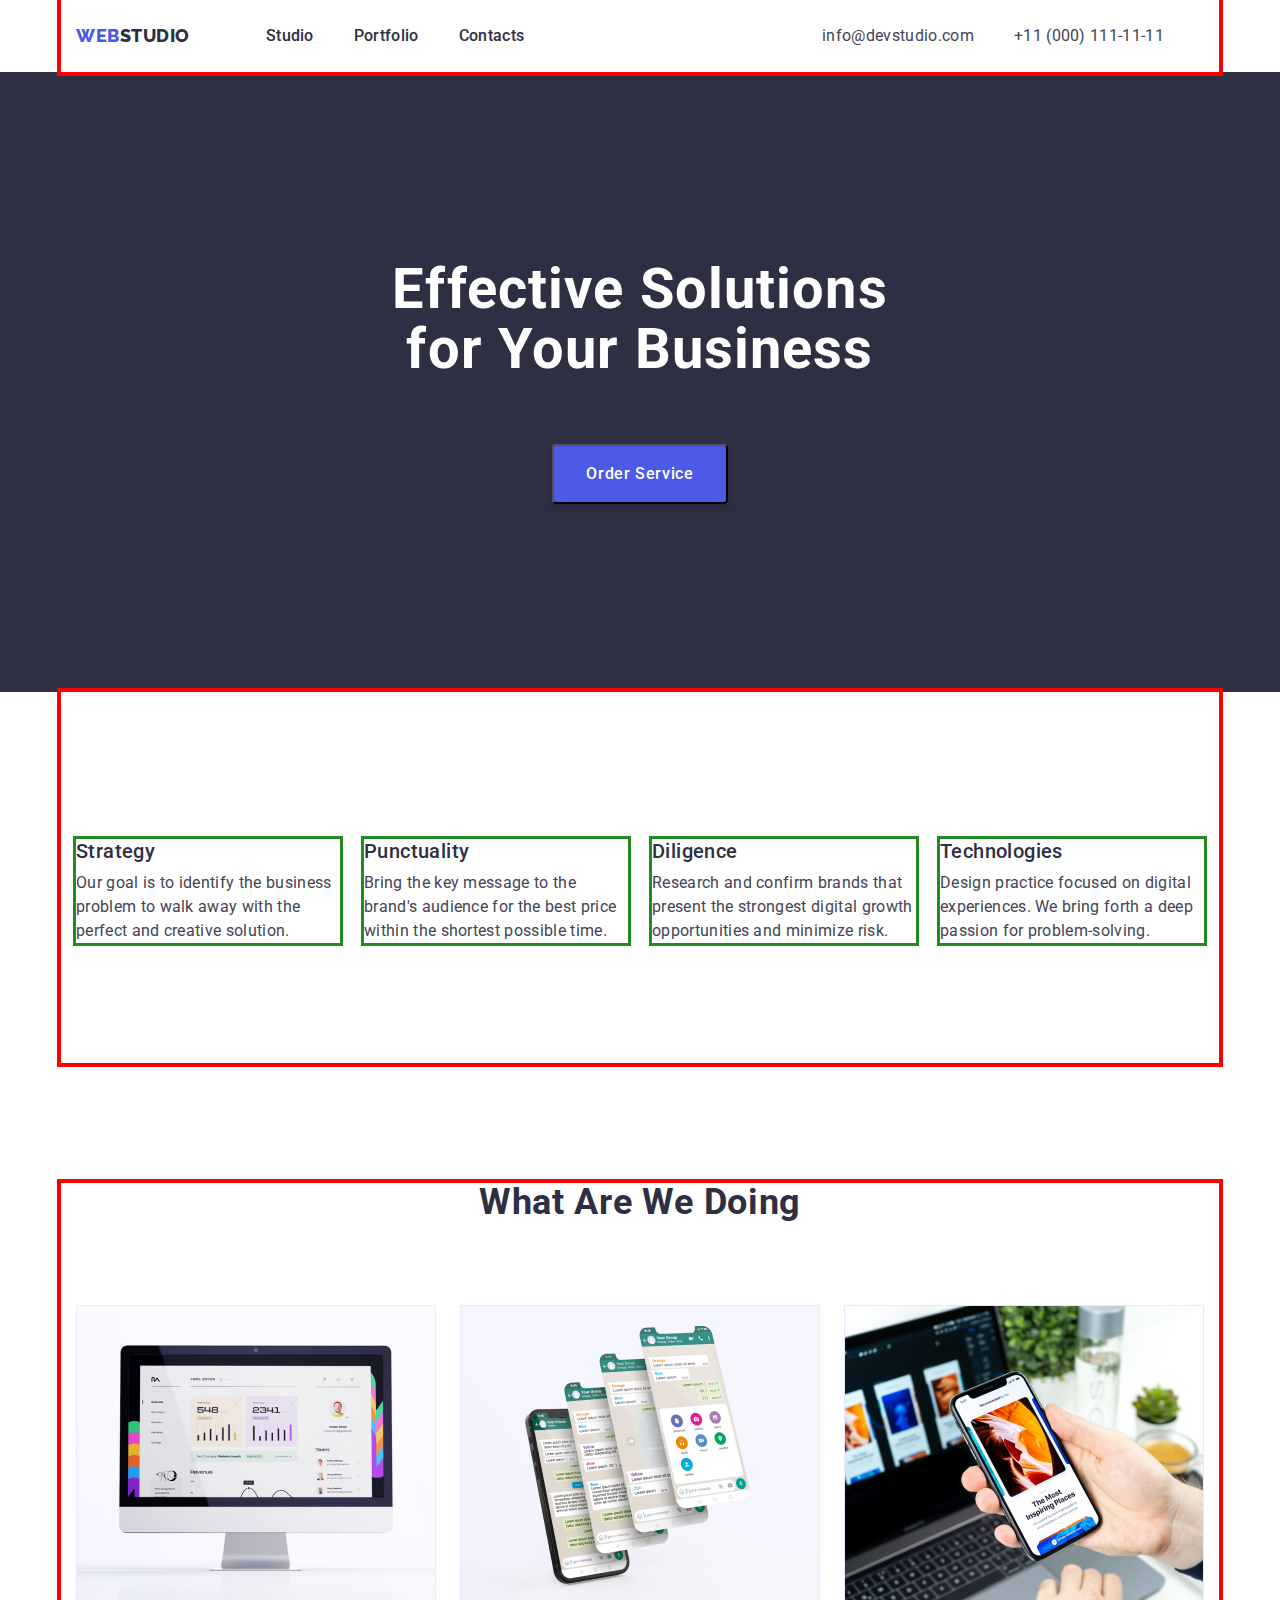
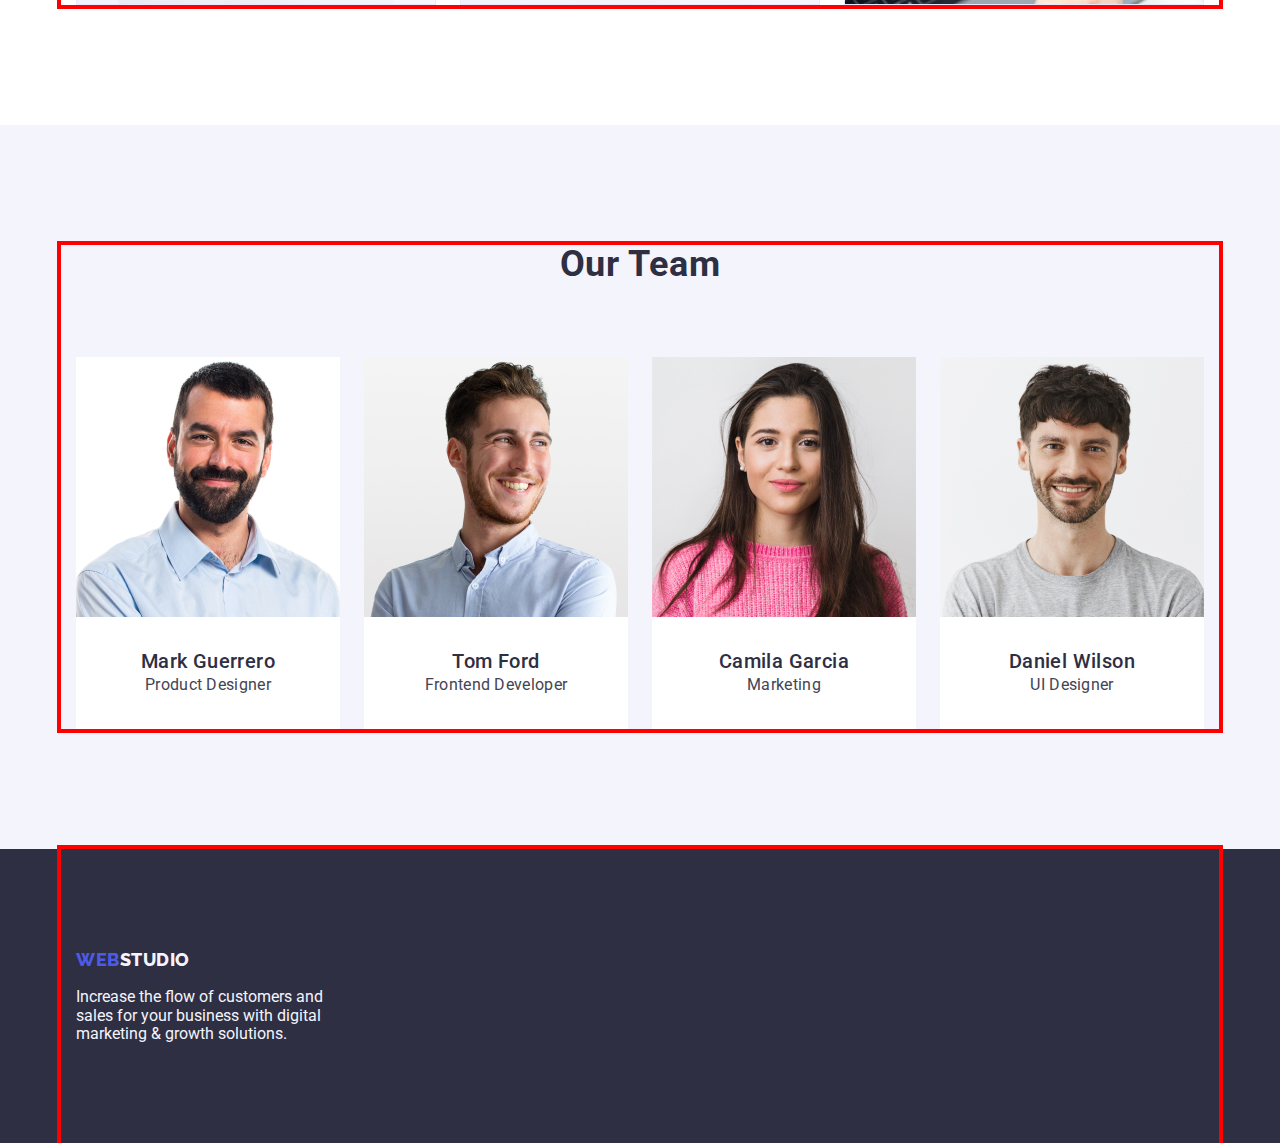
==== index.html @ f528c386 "add" ====
<!DOCTYPE html>
<html lang="en">
<head>
    <meta charset="UTF-8">
    <meta http-equiv="X-UA-Compatible" content="IE=edge">
    <meta name="viewport" content="width=device-width, initial-scale=1.0">
    <title>Document</title>
    <link rel="preconnect" href="https://fonts.googleapis.com">
    <link rel="preconnect" href="https://fonts.gstatic.com" crossorigin>
    <link href="https://fonts.googleapis.com/css2?family=Raleway:wght@800&family=Roboto:wght@400;500;700;900&display=swap" rel="stylesheet">
    <link rel="stylesheet" href="https://cdnjs.cloudflare.com/ajax/libs/modern-normalize/1.1.0/modern-normalize.min.css">
    <link rel="stylesheet" href="css/styles.css">
</head>
<body>
    <!-- Неader section -->
        <header>
            <div class="header-container container">  
                <!-- Logo -->
                <a class="logo link" href="./index.html">Web<span class="logo-item">Studio</span></a>
                <!-- Nav -->
                <nav class="header-container-nav"> 
                    <ul class="nav-list link list">
                        <li class="header-nav-list">
                            <a class="header-nav-link link" href="./index.html">Studio</a>
                        </li>
                        <li class="header-nav-list">
                            <a class="header-nav-link link" href="./portfolio.html">Portfolio</a>
                        </li>
                        <li class="header-nav-list">
                            <a class="header-nav-link link" href="">Contacts</a>
                        </li>
                    </ul>
                </nav>
                <address class="contacts">
                    <ul class="header-contacts link list">
                         <li><a class="header-link link" href="mailto:info@devstudio.com">info@devstudio.com</a></li>
                        <li><a class="header-link link" href="tel:+110001111111">+11 (000) 111-11-11</a></li>
                    </ul>
                 </address>
            </div>
        </header>
    <!-- Main section -->
    <main>
        <!-- Hero section -->
            <section class="hero-section">
                <div class="main-container "> 
                    <h1 class="hero-caption">Effective Solutions <span class="hero-title">for Your Business</span></h1>
                    <button class="button" type="button">Order Service</button>
                </div>
            </section>
        <!-- About section -->
            <section class="page-section">
                <div class="container section">
                    <h2 class="page-title">About sectint</h2>
                    <ul class="page-item list">
                     <li class="desc-item"> 
                         <h3 class="section-title">Strategy</h3>
                         <p class="section-text">Our goal is to identify the business problem to walk away with the perfect and creative solution.</p>
                     </li>
                     <li class="desc-item">
                         <h3 class="section-title">Punctuality</h3>
                         <p class="section-text">Bring the key message to the brand's audience for the best price within the shortest possible time.</p>
                     </li>
                     <li class="desc-item">
                         <h3 class="section-title">Diligence</h3>
                         <p class="section-text">Research and confirm brands that present the strongest digital growth opportunities and minimize risk.</p>
                     </li>
                     <li class="desc-item">
                         <h3 class="section-title">Technologies</h3>
                         <p class="section-text">Design practice focused on digital experiences. We bring forth a deep passion for problem-solving.</p>
                     </li>
                    </ul>
                </div>
            </section>
        <!-- What are we doing-->
            <section class="content-section section">
                <div class="container">
                    <h2 class="content-title">What are we doing</h2>
                    <ul class="card-set list link">
                        <li class="card-set-item item">
                            <img src="./images/img.jpg" alt="laptop" width="360" height="300">
                        </li>
                        <li class="card-set-item item">
                            <img src="./images/img2.jpg" alt="smartphone" width="360" height="300">
                        </li>
                        <li class="card-set-item item">
                            <img src="./images/img3.jpg" alt="iphone" width="360" height="300">
                        </li>
                    </ul>
                </div>
            </section>
        <!-- Team section -->
            <section class="features-section section">
                <div class="container">
                    <h2 class="subject-section">Our Team</h2>
                    <ul class="features-list list card-set">
                       <li class="features-items card-set-item">
                        <img src="./images/img4.jpg" alt="Photo Mark Guerrero" width="264" height="260">
                        <div class="team-wrapper">
                            <h3 class="features-title">Mark Guerrero</h3>
                            <p class="features-section-text">Product Designer</p>
                        </div>
                       </li>
                       <li class="features-items card-set-item">
                        <img src="./images/img7.jpg" alt="Photo Tom Ford" width="264" height="260">
                        <div class="team-wrapper">
                            <h3 class="features-title">Tom Ford</h3>
                            <p class="features-section-text">Frontend Developer</p>
                        </div>
                       </li>
                       <li class="features-items card-set-item">
                        <img src="./images/img5.jpg" alt="Photo Camila Garcia" width="264" height="260">
                        <div class="team-wrapper">
                            <h3 class="features-title">Camila Garcia</h3>
                            <p class="features-section-text">Marketing</p>
                        </div>
                       </li>
                       <li class="features-items card-set-item">
                        <img src="./images/img6.jpg" alt="Photo Daniel Wilson" width="264" height="260">
                        <div class="team-wrapper">
                            <h3 class="features-title">Daniel Wilson</h3>
                            <p class="features-section-text">UI Designer</p>
                        </div>
                       </li>
                    </ul>
                </div>
            </section>
    </main>
    <!-- Footer -->
        <footer class="footer-section list">
            <div class="container-footer container">
                <a class="logo link" href="./index.html">Web<span class="footer-logo">Studio</span></a>
                <p class="footer-text">Increase the flow of customers and sales for your business with digital marketing &#38; growth solutions.</p>
            </div>
        </footer>
</body>
</html>
---- css/styles.css ----
/* Root */
	:root { 
	--iris: #4d5ae5;
	--ocean: #404bbf;
	--navy-blue: #2e2f42;
	--green: #31d0aa;
	--slate: #434455;
	--light-slate: #8e8f99;
	--cornflower: #e7e9fc;
	--cloud: #f4f4fd;
	--navy-blue-modal: #2e2f42;
	--grey: #2e2f42;
	--white: #ffffff;
	--dairy: #fcfcfc;

	--items: 3;
	--indent: 24px;
}



/* Body */
body {
background-color: var(--white);
font-family: 'Roboto', sans-serif;
color:var(--slate);
}


/* Card-set */
.card-set {
	display: flex;
	flex-wrap: wrap;
	gap: var(--indent);
  }
.card-set-item {
	width: calc((100% - var(--indent) * (var(--items) - 1)) / var(--items));
  }



/* Reset */
.list {
list-style: none;
margin: 0px;
padding: 0px;
}

.link {
text-decoration: none;
}

h1,h2,h3,h4,h5,h6,p{
margin: 0px;
}

/* img */

img{
	display: block;
	max-width: 100%;
	height: auto;
}

.section{
	padding-bottom: 120px;
	padding-top: 120px;
}
.container {
	width: 1158px;
    margin-left: auto;
	margin-right: auto;
	padding-left: 15px;
	padding-right: 15px;
	outline: 4px solid red;
}
/* Header */


.logo {
font-family: 'Raleway',sans-serif;
font-weight: 800;
font-size: 18px;
line-height: 1.17;
letter-spacing: 0.03em;
text-transform: uppercase;
color: var(--iris);
font-style: normal;
}

.logo-item {
font-family: 'Raleway',sans-serif;
font-weight: 800;
font-size: 18px;
line-height: 1.17;
letter-spacing: 0.03em;
text-transform: uppercase;
color: var(--navy-blue);
margin-right: 76px;
}













/* Nav */



.contacts{
font-style: normal;
}   

.header-contacts{
	margin-left: 40px;
	display: flex;
	align-items: center;
}

.header-container{
	display: flex;
	align-items: center;
	/* border:10px solid rebeccapurple; */
}


.header-container-nav{
	margin-right: auto;
}



.nav-list{
	display: flex;
	align-items: center;
}




.header-nav-link {
font-weight: 500;
font-size: 16px;
line-height: 1.5;
letter-spacing: 0.02em;
color: var(--navy-blue);}

.header-nav-list{
	margin-right: 40px;
	padding-top: 24px;
	padding-bottom: 24px;
}

.header-nav-list:last-child{
	margin-right: 0px;
}


.header-link{
	margin-right: 40px;
	padding-top: 24px;
	padding-bottom: 24px;
}

 /* .header-link:nth-child(2){
	margin: 0;
 } */

 
	/* padding-top: 24px;
	padding-bottom: 24px;
 */


.header-nav-link:hover,
.header-nav-link:focus {
color: var(--ocean);
}

.header-nav-link:active {
color: var(--ocean);
}
   

.header-link {
font-weight: 400;
font-size: 16px;
line-height: 1.5;
letter-spacing: 0.02em;
color: var(--slate); 
text-decoration: none;
}


.header-link:hover,
.header-link:focus {
color: var(--ocean);
}
























/* Hero section*/
.main-container{
	padding-top: 188px;
	padding-bottom: 188px;
	padding-left: 331px;
	padding-right: 331px;
	text-align: center;

}


.hero-section {
background-color: var(--navy-blue-modal);
}

.hero-caption {
background-color: var(--grey);
font-weight: 700;
font-size: 56px;
line-height: 1.07;
text-align: center;
letter-spacing: 0.02em;
color: var(--white);
margin-bottom: 64px;
}

.hero-title {
white-space: pre;
}


/* Booton */
.button {
min-width: 105px;
min-height: 24px;
font-family: "Roboto", sans-serif;
font-weight: 500;
font-size: 16px;
line-height: 1.5;
letter-spacing: 0.04em;
background-color: var(--iris);
color: var(--white);
box-shadow: 0px 4px 4px rgba(0, 0, 0, 0.15);
border-radius: 4px;
cursor: pointer;
padding-top: 16px;
padding-bottom: 16px;
padding-left: 32px;
padding-right: 32px;

}

.button:hover,
.button:focus {
background-color: var(--ocean);
color: #ffffff;
}

/* About section */


.page-item{
display: flex;
}

.desc-item{
	margin-right: 24px;
	outline: 3px solid forestgreen;
}

.desc-item:last-child{
	margin-right: 0;
}


.section-title {
font-weight: 500;
font-size: 20px;
line-height: 1.2;
letter-spacing: 0.02em;
color: var(--navy-blue);
margin-bottom: 8px;
}

.page-title {
visibility: hidden;
}

.section-text {
font-weight: 400;
font-size: 16px;
line-height: 1.5;
letter-spacing: 0.02em;
color: var(--slate);
min-width: 264px;
}




/* What are we doing */

/* .content-list{
	display: flex;
	flex-wrap: wrap;
	gap: var(--indent);
} */

.content-title {
font-weight: 700;
font-size: 36px;
line-height: 1.11;
text-align: center;
letter-spacing: 0.02em;
text-transform: capitalize;
color: var(--navy-blue); 
margin-bottom: 82px; 
} 

.content-section {
background-color:var(--white);
}

/* Team section */
.team-wrapper{
	padding: 32px 44px;
}
.features-items{
	background-color: var(--white);
}

.features-list{
--items: 4;

	/* display: flex;
	flex-wrap: wrap;
	gap: var(--indent); */
} 
.features-section {
background-color:var(--cloud) ;
}
/* .features-items{
	width: calc(100% - 30px * 2) / 3;
} */
.features-items {
background-color: var(--white);
}

.subject-section {
font-weight: 700;
font-size: 36px;
line-height: 1.11;
text-align: center;
letter-spacing: 0.02em;
text-transform: capitalize;
color: var(--navy-blue);
margin-bottom: 72px;
}

.features-title {
background-color:var(--white);
font-weight: 500;
font-size: 20px;
line-height: 1.2;
text-align: center;
letter-spacing: 0.02em;
color: var(--navy-blue);
}

.features-section-text {
/* background-color:var(--white); */
font-size: 16px;
line-height: 1.5;
letter-spacing: 0.02em;
text-align: center;
}


/* Footer */
.footer-section {
background-color: var(--navy-blue-modal);
}

.footer-logo {
font-family: 'Raleway',sans-serif;
font-weight: 800;
font-size: 18px;
line-height: 1.17;
align-items: center;
letter-spacing: 0.03em;
text-transform: uppercase;
color: var(--iris);
}

.footer-logo {
font-family: 'Raleway',sans-serif;
font-weight: 800;
font-size: 18px;
line-height: 1.17;
align-items: center;
letter-spacing: 0.03em;
text-transform: uppercase;
color: var(--cloud);
}


.footer-text {
margin-top: 17.5px;
color: #f4f4fd;
}

.container-footer{
padding-top: 100px;
padding-bottom: 100px;
padding-right: 860px ;
}

/* Portfolio */

.body-items{
	--items: 3;
}

.main-title {
font-weight: 500;
font-size: 20px;
line-height: 1.2;
letter-spacing: 0.02em;
color: var(--navy-blue);
}

.main-button {
font-family:"Roboto", sans-serif;
font-weight: 500;
background-color: var(--cloud);
color: var(--iris);
font-size: 16px;
line-height: 1.5;
text-align: center;
letter-spacing: 0.04em;
cursor: pointer;
}

.main-button:hover,
.main-button:focus {
background-color: var(--ocean);
color: var(--white);
}

.main-button:active {
background-color: var(--ocean);
color: var(--white);
}

.main-text {
font-weight: 400;
font-size: 16px;
line-height: 1.5;
letter-spacing: 0.02em;
color: var(--slate);
}

.main-subject {
visibility: hidden;
}
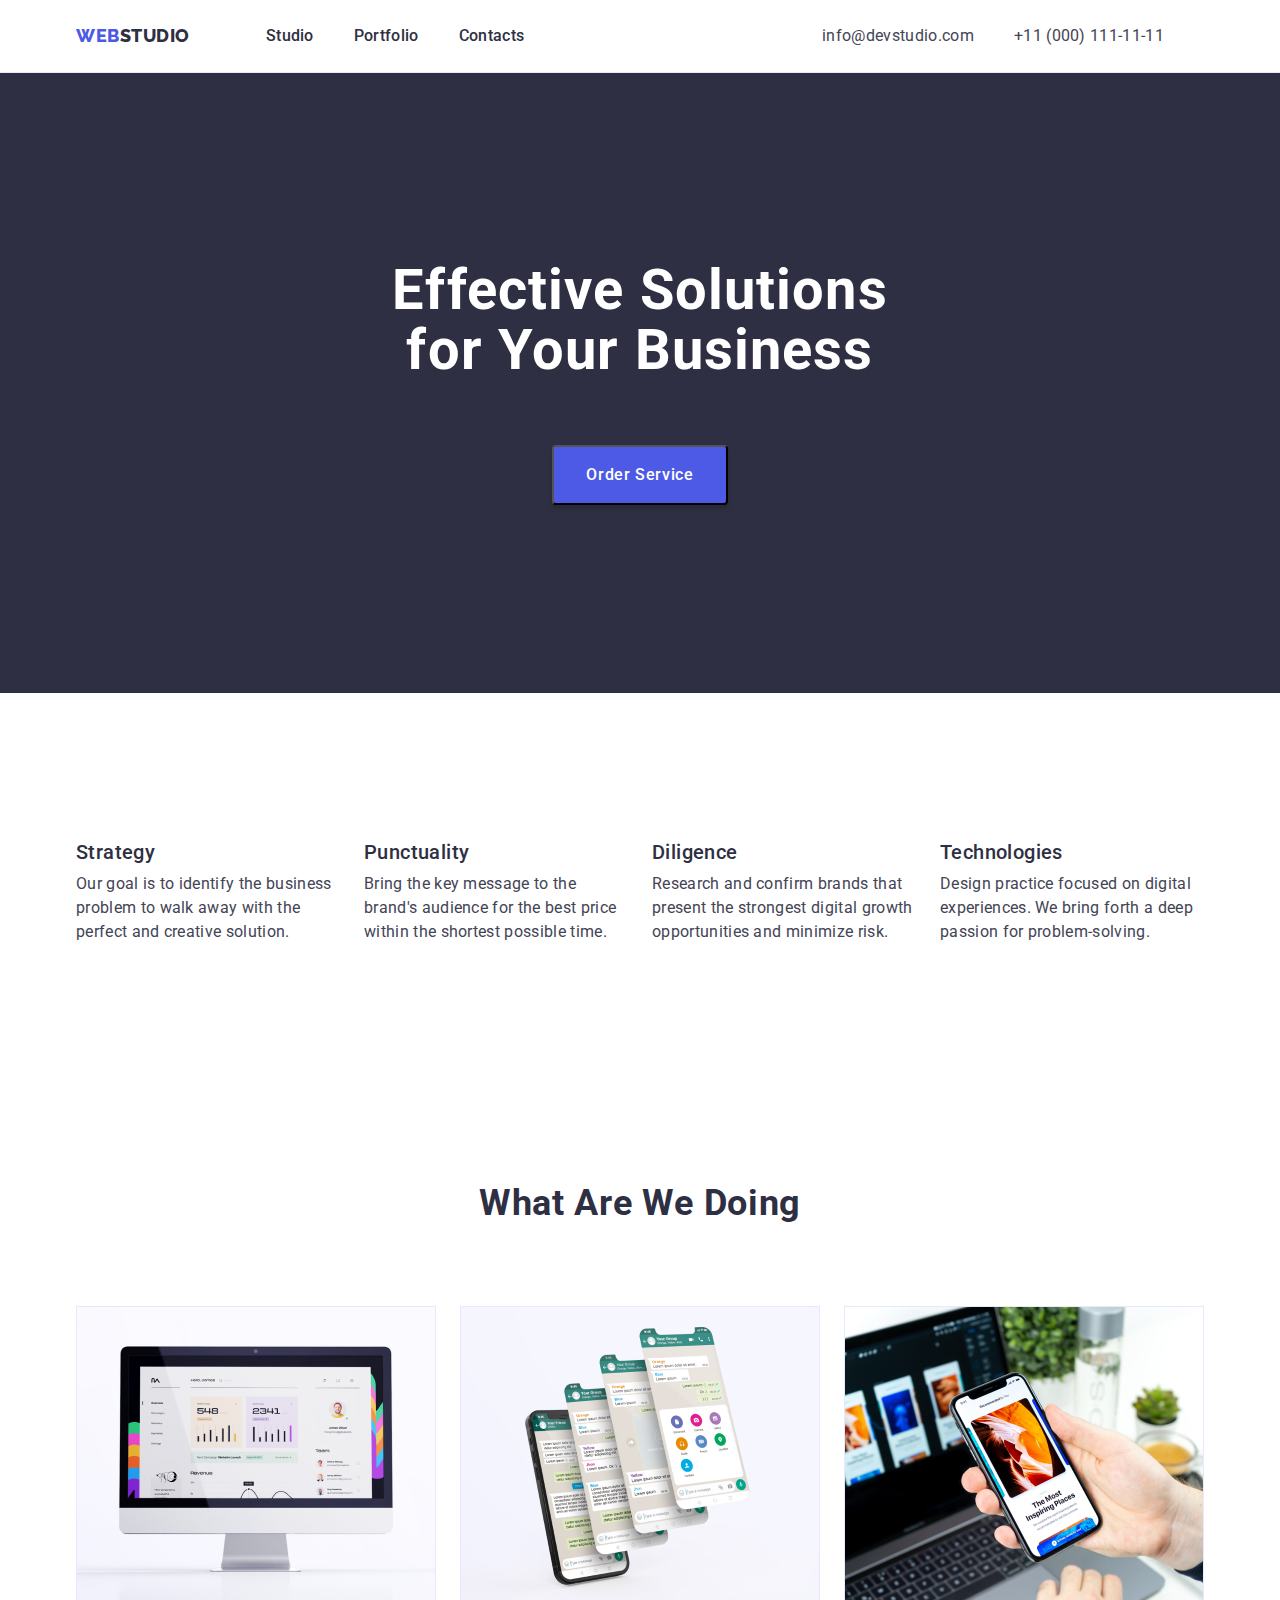
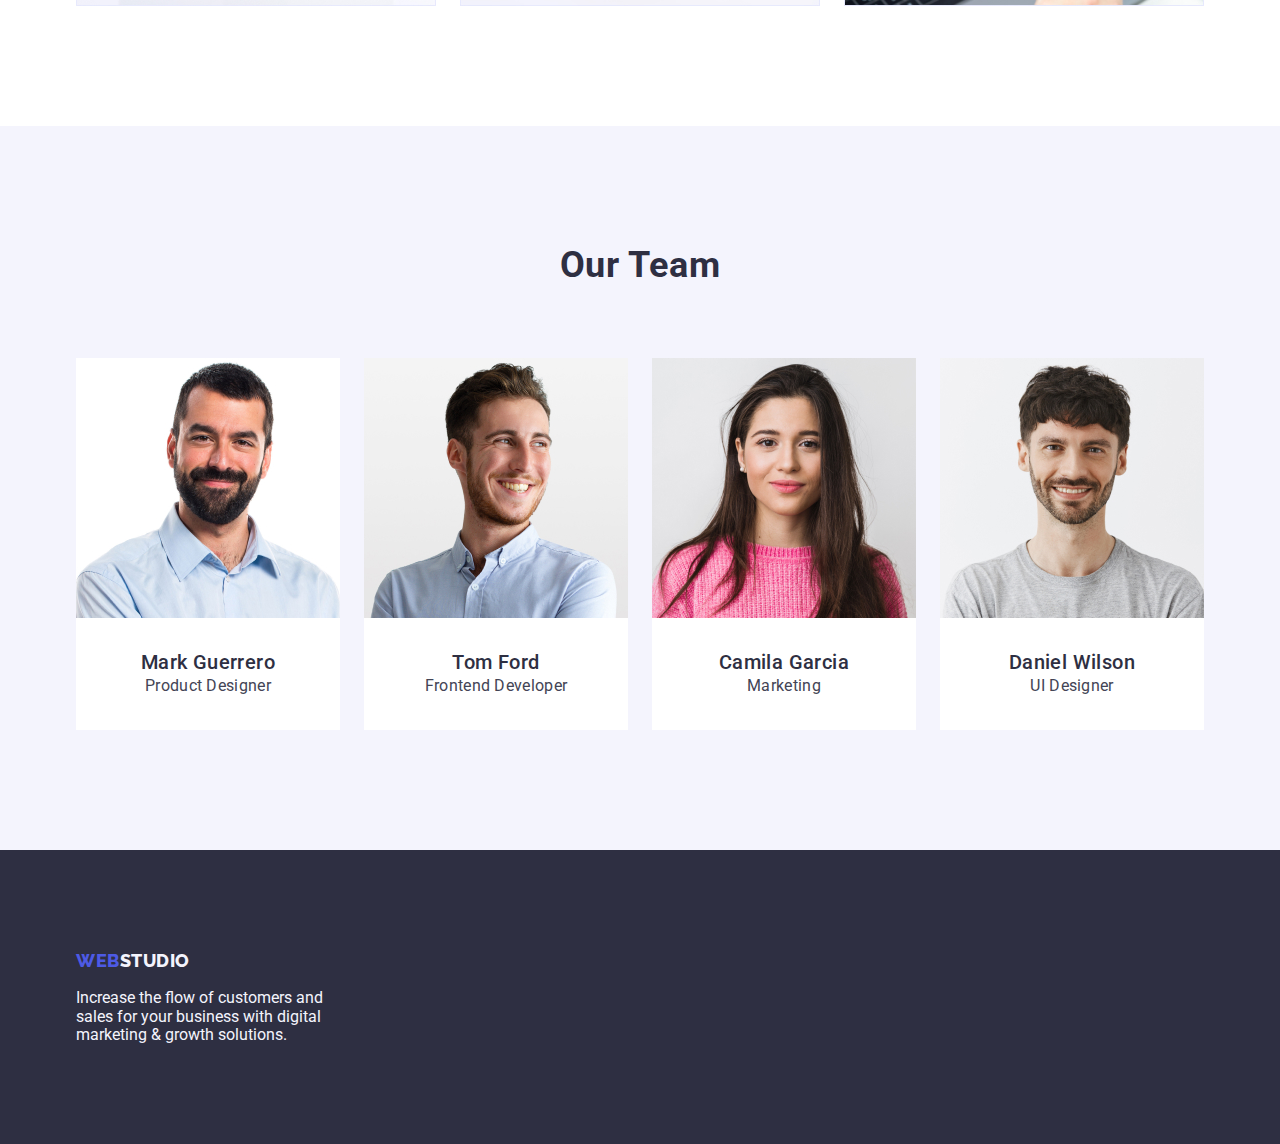
==== commit 6a0fcfcb: "add styles" ====
--- a/index.html
+++ b/index.html
@@ -13,32 +13,34 @@
 </head>
 <body>
     <!-- Неader section -->
-        <header>
-            <div class="header-container container">  
-                <!-- Logo -->
-                <a class="logo link" href="./index.html">Web<span class="logo-item">Studio</span></a>
-                <!-- Nav -->
-                <nav class="header-container-nav"> 
-                    <ul class="nav-list link list">
-                        <li class="header-nav-list">
-                            <a class="header-nav-link link" href="./index.html">Studio</a>
-                        </li>
-                        <li class="header-nav-list">
-                            <a class="header-nav-link link" href="./portfolio.html">Portfolio</a>
-                        </li>
-                        <li class="header-nav-list">
-                            <a class="header-nav-link link" href="">Contacts</a>
-                        </li>
-                    </ul>
-                </nav>
-                <address class="contacts">
-                    <ul class="header-contacts link list">
-                         <li><a class="header-link link" href="mailto:info@devstudio.com">info@devstudio.com</a></li>
-                        <li><a class="header-link link" href="tel:+110001111111">+11 (000) 111-11-11</a></li>
-                    </ul>
-                 </address>
-            </div>
-        </header>
+        <div class="border">
+            <header>
+                <div class="header-container container">
+                    <!-- Logo -->
+                    <a class="logo link" href="./index.html">Web<span class="logo-item">Studio</span></a>
+                    <!-- Nav -->
+                    <nav class="header-container-nav">
+                        <ul class="nav-list link list">
+                            <li class="header-nav-list">
+                                <a class="header-nav-link link" href="./index.html">Studio</a>
+                            </li>
+                            <li class="header-nav-list">
+                                <a class="header-nav-link link" href="./portfolio.html">Portfolio</a>
+                            </li>
+                            <li class="header-nav-list">
+                                <a class="header-nav-link link" href="">Contacts</a>
+                            </li>
+                        </ul>
+                    </nav>
+                    <address class="contacts">
+                        <ul class="header-contacts link list">
+                             <li><a class="header-link link" href="mailto:info@devstudio.com">info@devstudio.com</a></li>
+                            <li><a class="header-link list link" href="tel:+110001111111">+11 (000) 111-11-11</a></li>
+                        </ul>
+                     </address>
+                </div>
+            </header>
+        </div>
     <!-- Main section -->
     <main>
         <!-- Hero section -->
--- a/css/styles.css
+++ b/css/styles.css
@@ -1,22 +1,21 @@
 /* Root */
-	:root { 
-	--iris: #4d5ae5;
-	--ocean: #404bbf;
-	--navy-blue: #2e2f42;
-	--green: #31d0aa;
-	--slate: #434455;
-	--light-slate: #8e8f99;
-	--cornflower: #e7e9fc;
-	--cloud: #f4f4fd;
-	--navy-blue-modal: #2e2f42;
-	--grey: #2e2f42;
-	--white: #ffffff;
-	--dairy: #fcfcfc;
-
-	--items: 3;
-	--indent: 24px;
-}
-
+:root { 
+--iris: #4d5ae5;
+--ocean: #404bbf;
+--navy-blue: #2e2f42;
+--green: #31d0aa;
+--slate: #434455;
+--light-slate: #8e8f99;
+--cornflower: #e7e9fc;
+--cloud: #f4f4fd;
+--navy-blue-modal: #2e2f42;
+--grey: #2e2f42;
+--white: #ffffff;
+--dairy: #fcfcfc;
+/* Others */
+--items: 3;
+--indent: 24px;
+}
 
 
 /* Body */
@@ -29,14 +28,13 @@
 
 /* Card-set */
 .card-set {
-	display: flex;
-	flex-wrap: wrap;
-	gap: var(--indent);
+display: flex;
+flex-wrap: wrap;
+gap: var(--indent);
   }
 .card-set-item {
-	width: calc((100% - var(--indent) * (var(--items) - 1)) / var(--items));
-  }
-
+width: calc((100% - var(--indent) * (var(--items) - 1)) / var(--items));
+}
 
 
 /* Reset */
@@ -53,30 +51,38 @@
 h1,h2,h3,h4,h5,h6,p{
 margin: 0px;
 }
-
-/* img */
-
 img{
-	display: block;
-	max-width: 100%;
-	height: auto;
+display: block;
+max-width: 100%;
+height: auto;
 }
 
 .section{
-	padding-bottom: 120px;
-	padding-top: 120px;
-}
+padding-bottom: 120px;
+padding-top: 120px;
+}
+
+
+/* Conteiner */
 .container {
 	width: 1158px;
     margin-left: auto;
 	margin-right: auto;
 	padding-left: 15px;
 	padding-right: 15px;
-	outline: 4px solid red;
-}
+}
+
+
 /* Header */
 
 
+/* Border */
+.border{
+	border-bottom: 1px solid var(--cornflower);
+}
+
+
+/* Logo */
 .logo {
 font-family: 'Raleway',sans-serif;
 font-weight: 800;
@@ -100,96 +106,55 @@
 }
 
 
-
-
-
-
-
-
-
-
-
-
-
 /* Nav */
-
-
-
 .contacts{
 font-style: normal;
 }   
-
 .header-contacts{
-	margin-left: 40px;
-	display: flex;
-	align-items: center;
-}
-
+margin-left: 40px;
+display: flex;
+align-items: center;
+}
 .header-container{
-	display: flex;
-	align-items: center;
-	/* border:10px solid rebeccapurple; */
-}
-
-
+display: flex;
+align-items: center;
+}
 .header-container-nav{
-	margin-right: auto;
-}
-
-
-
+margin-right: auto;
+}
 .nav-list{
-	display: flex;
-	align-items: center;
-}
-
-
-
-
+display: flex;
+align-items: center;
+}
 .header-nav-link {
 font-weight: 500;
 font-size: 16px;
 line-height: 1.5;
 letter-spacing: 0.02em;
-color: var(--navy-blue);}
-
+color: var(--navy-blue);
+padding-top: 24px;
+padding-bottom: 24px;
+}
 .header-nav-list{
-	margin-right: 40px;
-	padding-top: 24px;
-	padding-bottom: 24px;
-}
-
+margin-right: 40px;
+padding-top: 24px;
+padding-bottom: 24px;
+}
 .header-nav-list:last-child{
-	margin-right: 0px;
-}
-
-
+margin-right: 0px;
+}
 .header-link{
-	margin-right: 40px;
-	padding-top: 24px;
-	padding-bottom: 24px;
-}
-
- /* .header-link:nth-child(2){
-	margin: 0;
- } */
-
- 
-	/* padding-top: 24px;
-	padding-bottom: 24px;
- */
-
-
+margin-right: 40px; 
+padding-top: 24px;
+padding-bottom: 24px;
+}
 .header-nav-link:hover,
 .header-nav-link:focus {
 color: var(--ocean);
 }
-
 .header-nav-link:active {
 color: var(--ocean);
 }
-   
-
 .header-link {
 font-weight: 400;
 font-size: 16px;
@@ -198,51 +163,26 @@
 color: var(--slate); 
 text-decoration: none;
 }
-
-
 .header-link:hover,
 .header-link:focus {
 color: var(--ocean);
 }
 
 
-
-
-
-
-
-
-
-
-
-
-
-
-
-
-
-
-
-
-
-
-
-
 /* Hero section*/
+
+
+/* Main-container */
 .main-container{
 	padding-top: 188px;
 	padding-bottom: 188px;
 	padding-left: 331px;
 	padding-right: 331px;
 	text-align: center;
-
-}
-
-
+}
 .hero-section {
 background-color: var(--navy-blue-modal);
 }
-
 .hero-caption {
 background-color: var(--grey);
 font-weight: 700;
@@ -253,7 +193,6 @@
 color: var(--white);
 margin-bottom: 64px;
 }
-
 .hero-title {
 white-space: pre;
 }
@@ -277,32 +216,24 @@
 padding-bottom: 16px;
 padding-left: 32px;
 padding-right: 32px;
-
-}
-
+}
 .button:hover,
 .button:focus {
 background-color: var(--ocean);
 color: #ffffff;
 }
 
+
 /* About section */
-
-
 .page-item{
 display: flex;
 }
-
 .desc-item{
 	margin-right: 24px;
-	outline: 3px solid forestgreen;
-}
-
+}
 .desc-item:last-child{
 	margin-right: 0;
 }
-
-
 .section-title {
 font-weight: 500;
 font-size: 20px;
@@ -311,11 +242,9 @@
 color: var(--navy-blue);
 margin-bottom: 8px;
 }
-
 .page-title {
 visibility: hidden;
 }
-
 .section-text {
 font-weight: 400;
 font-size: 16px;
@@ -326,16 +255,7 @@
 }
 
 
-
-
 /* What are we doing */
-
-/* .content-list{
-	display: flex;
-	flex-wrap: wrap;
-	gap: var(--indent);
-} */
-
 .content-title {
 font-weight: 700;
 font-size: 36px;
@@ -346,10 +266,10 @@
 color: var(--navy-blue); 
 margin-bottom: 82px; 
 } 
-
 .content-section {
 background-color:var(--white);
 }
+
 
 /* Team section */
 .team-wrapper{
@@ -358,24 +278,15 @@
 .features-items{
 	background-color: var(--white);
 }
-
 .features-list{
 --items: 4;
-
-	/* display: flex;
-	flex-wrap: wrap;
-	gap: var(--indent); */
 } 
 .features-section {
 background-color:var(--cloud) ;
 }
-/* .features-items{
-	width: calc(100% - 30px * 2) / 3;
-} */
 .features-items {
 background-color: var(--white);
 }
-
 .subject-section {
 font-weight: 700;
 font-size: 36px;
@@ -386,7 +297,6 @@
 color: var(--navy-blue);
 margin-bottom: 72px;
 }
-
 .features-title {
 background-color:var(--white);
 font-weight: 500;
@@ -396,9 +306,7 @@
 letter-spacing: 0.02em;
 color: var(--navy-blue);
 }
-
 .features-section-text {
-/* background-color:var(--white); */
 font-size: 16px;
 line-height: 1.5;
 letter-spacing: 0.02em;
@@ -410,7 +318,6 @@
 .footer-section {
 background-color: var(--navy-blue-modal);
 }
-
 .footer-logo {
 font-family: 'Raleway',sans-serif;
 font-weight: 800;
@@ -421,7 +328,6 @@
 text-transform: uppercase;
 color: var(--iris);
 }
-
 .footer-logo {
 font-family: 'Raleway',sans-serif;
 font-weight: 800;
@@ -432,25 +338,23 @@
 text-transform: uppercase;
 color: var(--cloud);
 }
-
-
 .footer-text {
 margin-top: 17.5px;
 color: #f4f4fd;
 }
-
 .container-footer{
 padding-top: 100px;
 padding-bottom: 100px;
 padding-right: 860px ;
 }
 
+
+
+
 /* Portfolio */
-
 .body-items{
 	--items: 3;
 }
-
 .main-title {
 font-weight: 500;
 font-size: 20px;
@@ -458,7 +362,6 @@
 letter-spacing: 0.02em;
 color: var(--navy-blue);
 }
-
 .main-button {
 font-family:"Roboto", sans-serif;
 font-weight: 500;
@@ -469,19 +372,26 @@
 text-align: center;
 letter-spacing: 0.04em;
 cursor: pointer;
-}
-
+padding-left: 24px;
+padding-right: 24px;
+padding-bottom: 12px;
+padding-top: 12px;
+min-width: 126px;
+min-height: 48px;
+border: 1px solid var(--cornflower);
+border-radius: 4px;
+margin-top: 108px;
+margin-bottom: 72px;
+}
 .main-button:hover,
 .main-button:focus {
 background-color: var(--ocean);
 color: var(--white);
 }
-
 .main-button:active {
 background-color: var(--ocean);
 color: var(--white);
 }
-
 .main-text {
 font-weight: 400;
 font-size: 16px;
@@ -489,9 +399,23 @@
 letter-spacing: 0.02em;
 color: var(--slate);
 }
-
 .main-subject {
 visibility: hidden;
 }
-
-
+.main-team-wrapper {
+padding-right: 95px ;
+padding-left: 16px;
+padding-top: 32px;
+padding-bottom: 32px;
+border: 1px solid var(--cornflower);
+}
+.main-title {
+padding-bottom: 8px;
+}
+.main-item {
+justify-content: center;
+flex-wrap: nowrap;
+--items: 5;
+min-width: 116px;
+margin-right: 48px;
+}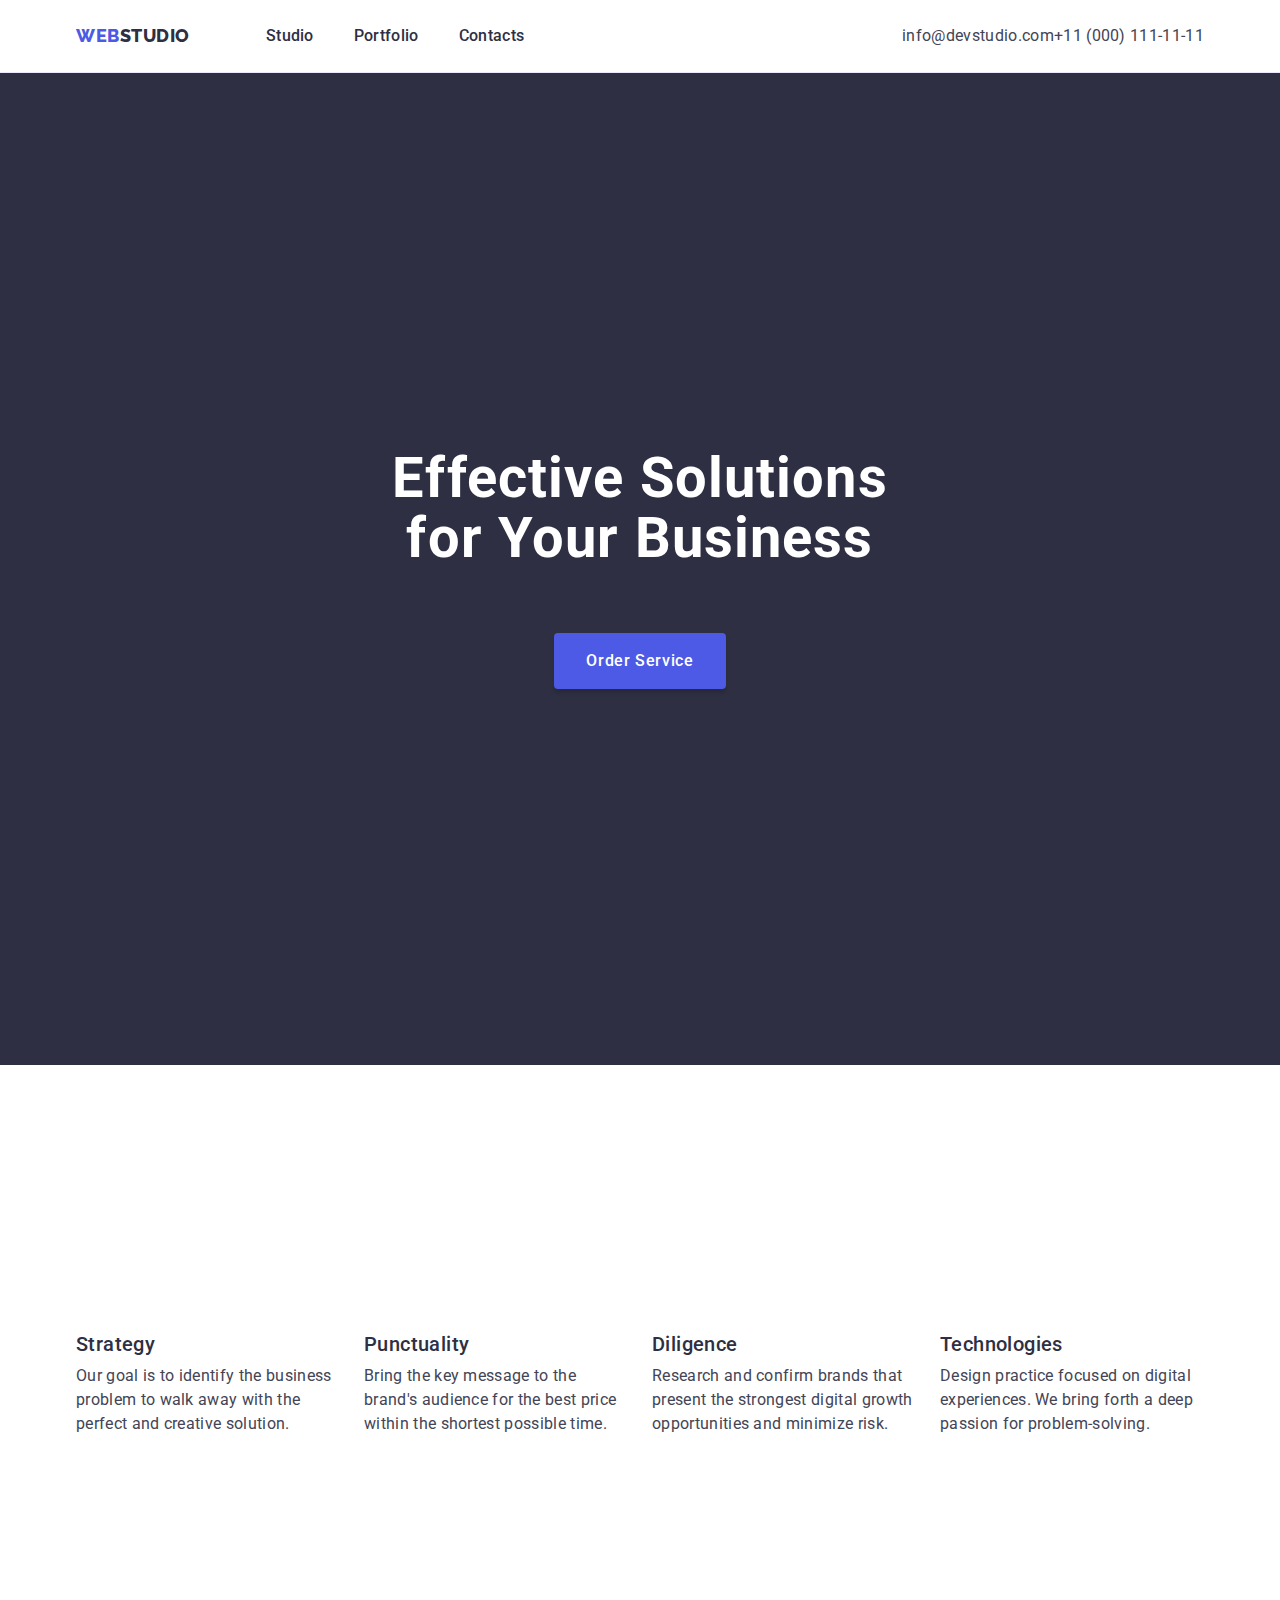
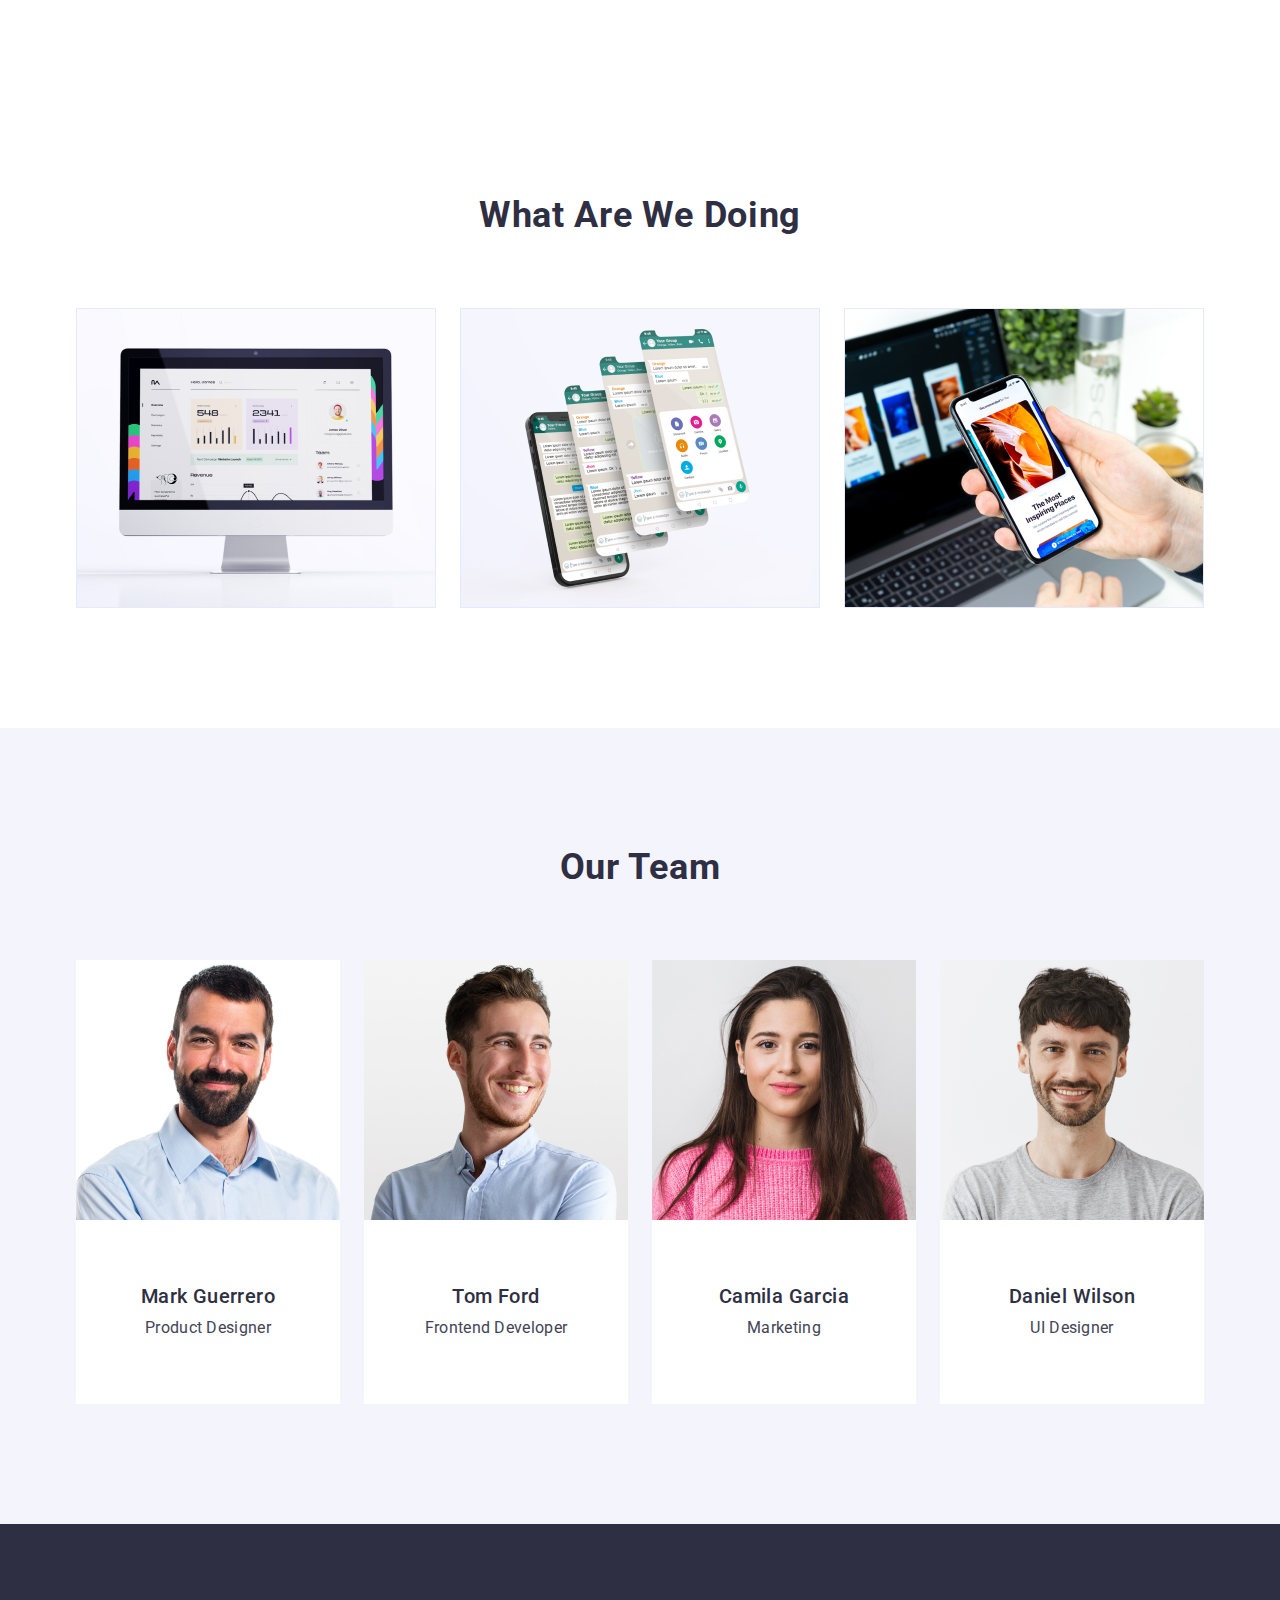
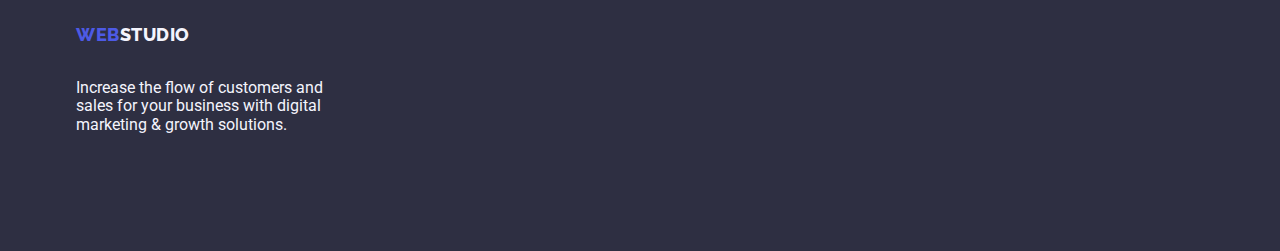
==== commit d3c9a327: "add" ====
--- a/index.html
+++ b/index.html
@@ -13,8 +13,7 @@
 </head>
 <body>
     <!-- Неader section -->
-        <div class="border">
-            <header>
+            <header class="border">
                 <div class="header-container container">
                     <!-- Logo -->
                     <a class="logo link" href="./index.html">Web<span class="logo-item">Studio</span></a>
@@ -40,7 +39,6 @@
                      </address>
                 </div>
             </header>
-        </div>
     <!-- Main section -->
     <main>
         <!-- Hero section -->
--- a/css/styles.css
+++ b/css/styles.css
@@ -106,12 +106,12 @@
 }
 
 
+
 /* Nav */
 .contacts{
 font-style: normal;
 }   
 .header-contacts{
-margin-left: 40px;
 display: flex;
 align-items: center;
 }
@@ -121,6 +121,8 @@
 }
 .header-container-nav{
 margin-right: auto;
+display: flex;
+text-align: center;
 }
 .nav-list{
 display: flex;
@@ -134,6 +136,7 @@
 color: var(--navy-blue);
 padding-top: 24px;
 padding-bottom: 24px;
+gap: 40px;
 }
 .header-nav-list{
 margin-right: 40px;
@@ -142,11 +145,11 @@
 }
 .header-nav-list:last-child{
 margin-right: 0px;
-}
-.header-link{
-margin-right: 40px; 
+} 
+.header-link{ 
 padding-top: 24px;
 padding-bottom: 24px;
+gap: 40px;
 }
 .header-nav-link:hover,
 .header-nav-link:focus {
@@ -169,7 +172,7 @@
 }
 
 
-/* Hero section*/
+/* Hero=section*/
 
 
 /* Main-container */
@@ -182,6 +185,8 @@
 }
 .hero-section {
 background-color: var(--navy-blue-modal);
+padding-top: 188px;
+padding-bottom: 188px;
 }
 .hero-caption {
 background-color: var(--grey);
@@ -194,12 +199,15 @@
 margin-bottom: 64px;
 }
 .hero-title {
+min-width: 496px;
 white-space: pre;
 }
 
 
 /* Booton */
 .button {
+display: block;
+border: none;
 min-width: 105px;
 min-height: 24px;
 font-family: "Roboto", sans-serif;
@@ -216,6 +224,9 @@
 padding-bottom: 16px;
 padding-left: 32px;
 padding-right: 32px;
+min-width: 169px;
+height: 56px;
+margin: auto;
 }
 .button:hover,
 .button:focus {
@@ -225,6 +236,10 @@
 
 
 /* About section */
+.page-section{
+padding-top: 120px;
+padding-bottom: 120px;
+}
 .page-item{
 display: flex;
 }
@@ -264,7 +279,7 @@
 letter-spacing: 0.02em;
 text-transform: capitalize;
 color: var(--navy-blue); 
-margin-bottom: 82px; 
+margin-bottom: 72px; 
 } 
 .content-section {
 background-color:var(--white);
@@ -272,8 +287,16 @@
 
 
 /* Team section */
+
 .team-wrapper{
-	padding: 32px 44px;
+padding: 32px 44px;border-top-left-radius: 0px;
+border-top-right-radius: 0px;
+border-bottom-right-radius: 4px;
+border-bottom-left-radius: 4px;
+margin-top: 32px;
+margin-bottom: 32px;
+margin-left: 16px;
+margin-right: 16px;
 }
 .features-items{
 	background-color: var(--white);
@@ -305,6 +328,7 @@
 text-align: center;
 letter-spacing: 0.02em;
 color: var(--navy-blue);
+margin-bottom: 8px;
 }
 .features-section-text {
 font-size: 16px;
@@ -329,6 +353,7 @@
 color: var(--iris);
 }
 .footer-logo {
+display: inline-block;
 font-family: 'Raleway',sans-serif;
 font-weight: 800;
 font-size: 18px;
@@ -337,24 +362,40 @@
 letter-spacing: 0.03em;
 text-transform: uppercase;
 color: var(--cloud);
+margin-bottom: 16px;
 }
 .footer-text {
 margin-top: 17.5px;
 color: #f4f4fd;
+min-width: 264px;
+min-height: 72px;
 }
 .container-footer{
 padding-top: 100px;
 padding-bottom: 100px;
-padding-right: 860px ;
-}
+padding-right: 860px ;}
 
 
 
 
 /* Portfolio */
+
+
+
+.main-section{
+	padding-top: 96px;
+	padding-bottom: 120px;
+}
 .body-items{
 	--items: 3;
-}
+	gap: 40px;
+	/* margin-bottom: 24px */
+}
+
+/* .body-items:nth-child(n+7)
+{
+	margin-bottom: 0px;
+} */
 .main-title {
 font-weight: 500;
 font-size: 20px;
@@ -382,11 +423,13 @@
 border-radius: 4px;
 margin-top: 108px;
 margin-bottom: 72px;
+border-top: none;
 }
 .main-button:hover,
 .main-button:focus {
 background-color: var(--ocean);
 color: var(--white);
+border: 1px solid transparent ;
 }
 .main-button:active {
 background-color: var(--ocean);
@@ -403,14 +446,15 @@
 visibility: hidden;
 }
 .main-team-wrapper {
-padding-right: 95px ;
 padding-left: 16px;
+padding-right: 16px;
 padding-top: 32px;
 padding-bottom: 32px;
 border: 1px solid var(--cornflower);
 }
 .main-title {
 padding-bottom: 8px;
+margin-bottom: 8px;
 }
 .main-item {
 justify-content: center;
@@ -418,4 +462,5 @@
 --items: 5;
 min-width: 116px;
 margin-right: 48px;
+margin-bottom: 72px
 }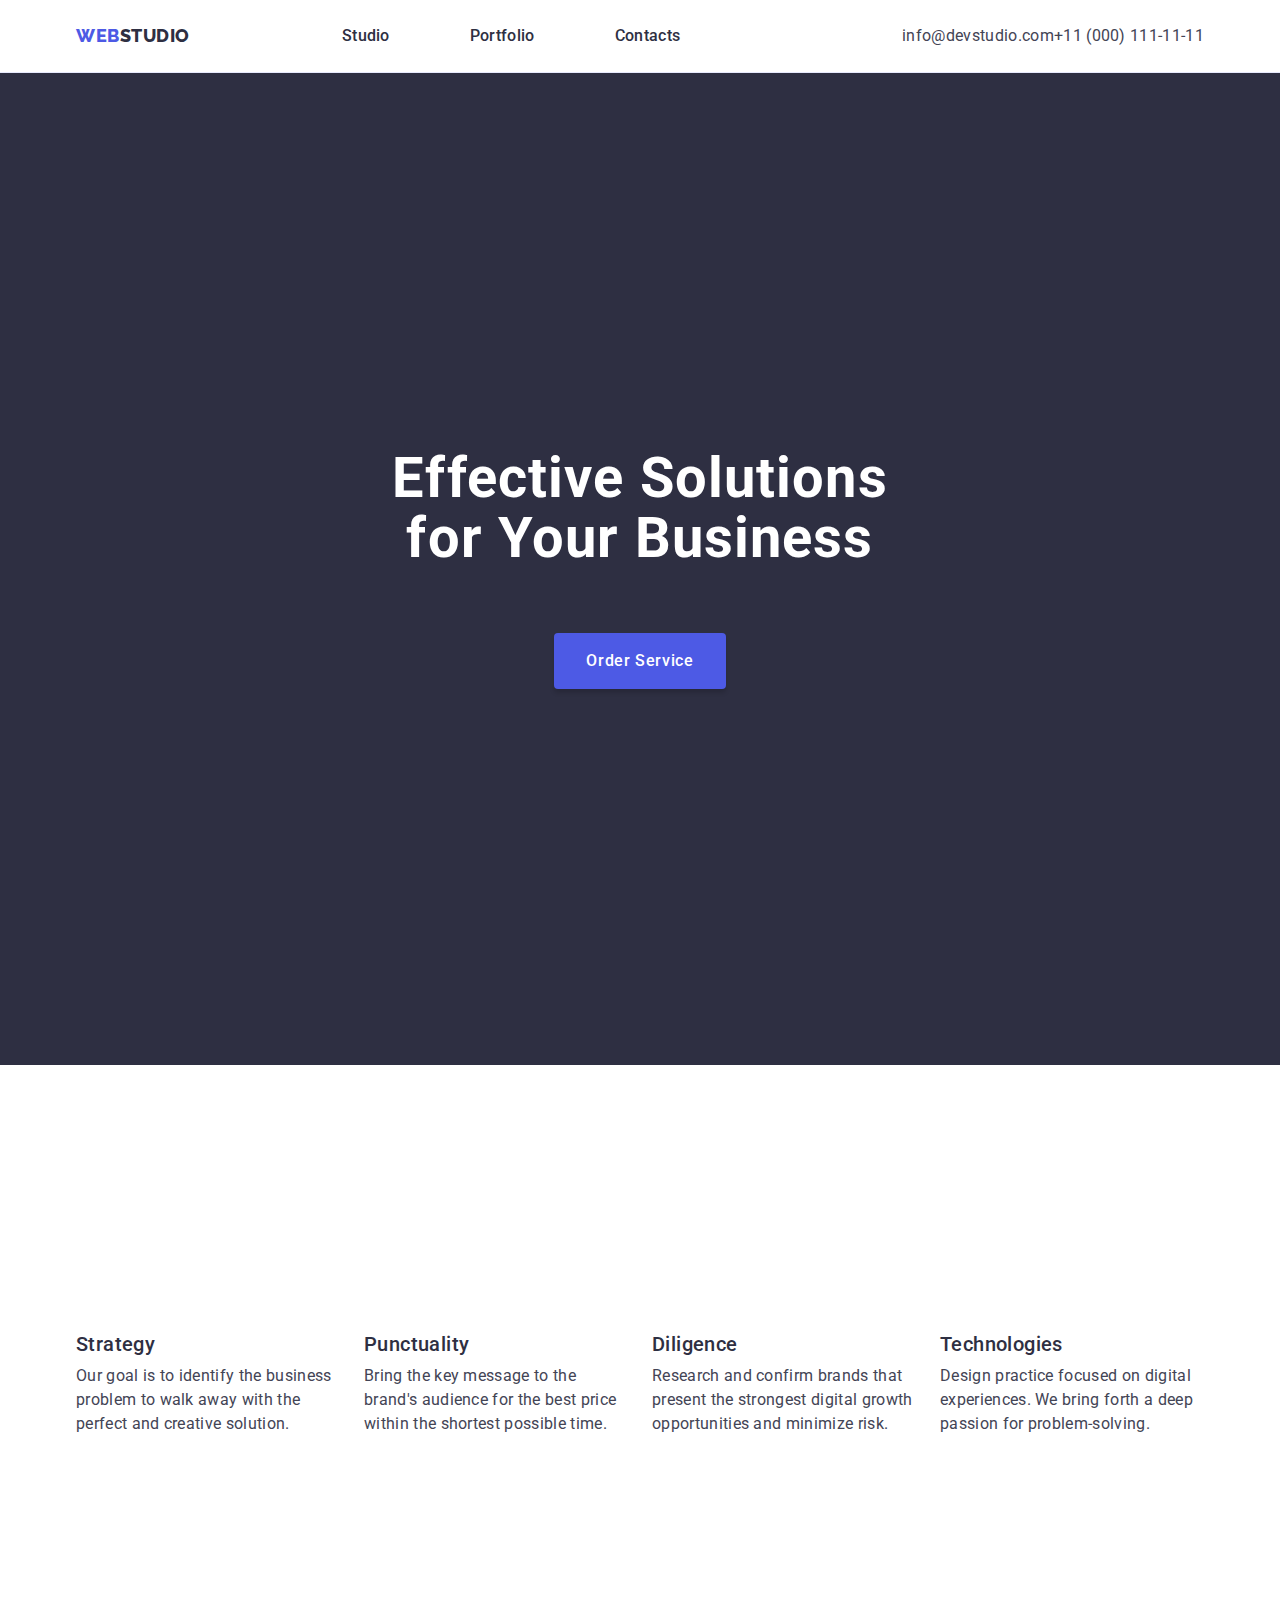
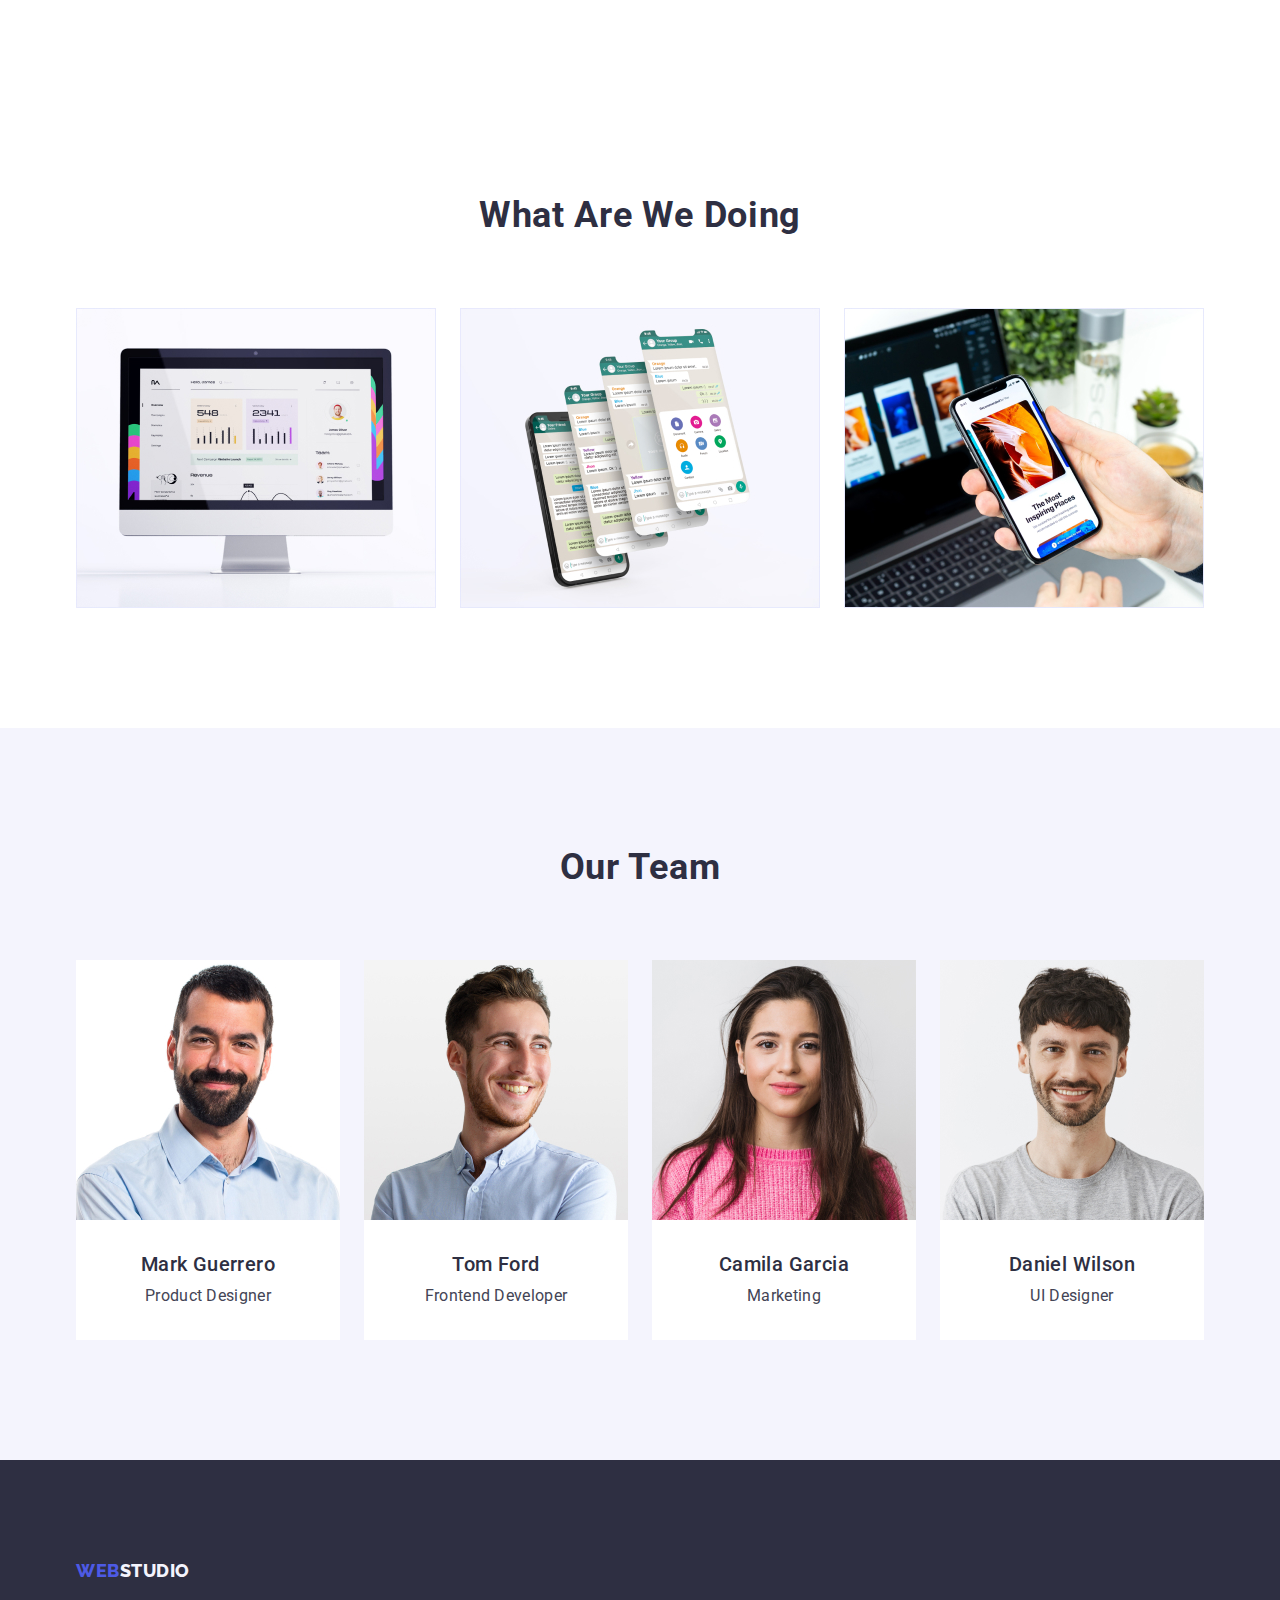
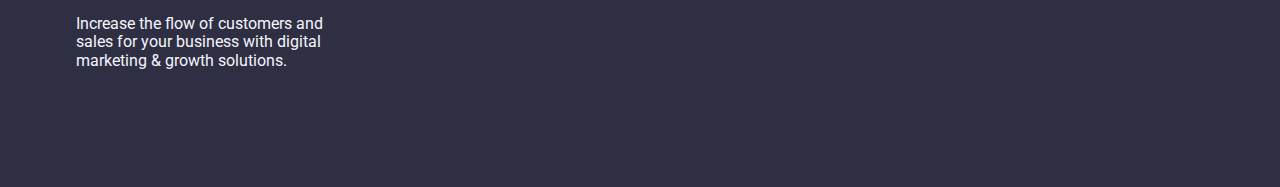
==== commit 1b603984: "add" ====
--- a/index.html
+++ b/index.html
@@ -13,37 +13,36 @@
 </head>
 <body>
     <!-- Неader section -->
-            <header class="border">
-                <div class="header-container container">
-                    <!-- Logo -->
-                    <a class="logo link" href="./index.html">Web<span class="logo-item">Studio</span></a>
-                    <!-- Nav -->
-                    <nav class="header-container-nav">
-                        <ul class="nav-list link list">
-                            <li class="header-nav-list">
-                                <a class="header-nav-link link" href="./index.html">Studio</a>
-                            </li>
-                            <li class="header-nav-list">
-                                <a class="header-nav-link link" href="./portfolio.html">Portfolio</a>
-                            </li>
-                            <li class="header-nav-list">
-                                <a class="header-nav-link link" href="">Contacts</a>
-                            </li>
-                        </ul>
-                    </nav>
-                    <address class="contacts">
-                        <ul class="header-contacts link list">
-                             <li><a class="header-link link" href="mailto:info@devstudio.com">info@devstudio.com</a></li>
-                            <li><a class="header-link list link" href="tel:+110001111111">+11 (000) 111-11-11</a></li>
-                        </ul>
-                     </address>
-                </div>
-            </header>
+    <header class="border">
+        <div class="header-container container">
+            <!-- Nav -->
+            <nav class="header-nav">
+            <!-- Logo -->
+            <a class="logo link" href="./index.html">Web<span class="logo-item">Studio</span></a>
+            <ul class="nav-list link list">
+                <li class="header-nav-list">
+                    <a class="header-nav-link link" href="./index.html">Studio</a>
+                </li>
+                <li class="header-nav-list">
+                    <a class="header-nav-link link" href="./portfolio.html">Portfolio</a>
+                </li>
+                <li class="header-nav-list">
+                    <a class="header-nav-link link" href="">Contacts</a>
+                </li>
+            </nav>
+            <address class="contacts">
+                <ul class="header-contacts link list">
+                     <li><a class="header-link link" href="mailto:info@devstudio.com">info@devstudio.com</a></li>
+                    <li><a class="header-link list link" href="tel:+110001111111">+11 (000) 111-11-11</a></li>
+                </ul>
+             </address>
+        </div>
+    </header>
     <!-- Main section -->
     <main>
         <!-- Hero section -->
             <section class="hero-section">
-                <div class="main-container "> 
+                <div class="main-container container"> 
                     <h1 class="hero-caption">Effective Solutions <span class="hero-title">for Your Business</span></h1>
                     <button class="button" type="button">Order Service</button>
                 </div>
--- a/css/styles.css
+++ b/css/styles.css
@@ -70,6 +70,7 @@
 	margin-right: auto;
 	padding-left: 15px;
 	padding-right: 15px;
+
 }
 
 
@@ -92,6 +93,7 @@
 text-transform: uppercase;
 color: var(--iris);
 font-style: normal;
+margin-right: 76px;
 }
 
 .logo-item {
@@ -112,6 +114,7 @@
 font-style: normal;
 }   
 .header-contacts{
+/* display: inline-block; */
 display: flex;
 align-items: center;
 }
@@ -119,16 +122,20 @@
 display: flex;
 align-items: center;
 }
-.header-container-nav{
+.header-nav{
 margin-right: auto;
+align-items: center;
 display: flex;
 text-align: center;
 }
 .nav-list{
-display: flex;
-align-items: center;
+/* display: inline-block; */
+display: flex;
+/* align-items: center; */
+gap: 40px;
 }
 .header-nav-link {
+/* display: inline-block; */
 font-weight: 500;
 font-size: 16px;
 line-height: 1.5;
@@ -147,6 +154,7 @@
 margin-right: 0px;
 } 
 .header-link{ 
+	/* display: inline-block; */
 padding-top: 24px;
 padding-bottom: 24px;
 gap: 40px;
@@ -197,6 +205,7 @@
 letter-spacing: 0.02em;
 color: var(--white);
 margin-bottom: 64px;
+min-width: 496px;
 }
 .hero-title {
 min-width: 496px;
@@ -289,14 +298,15 @@
 /* Team section */
 
 .team-wrapper{
-padding: 32px 44px;border-top-left-radius: 0px;
+padding: 32px 44px;
+border-top-left-radius: 0px;
 border-top-right-radius: 0px;
 border-bottom-right-radius: 4px;
 border-bottom-left-radius: 4px;
-margin-top: 32px;
-margin-bottom: 32px;
-margin-left: 16px;
-margin-right: 16px;
+padding-top: 32px;
+padding-bottom: 32px;
+padding-left: 16px;
+padding-right: 16px;
 }
 .features-items{
 	background-color: var(--white);
@@ -341,8 +351,11 @@
 /* Footer */
 .footer-section {
 background-color: var(--navy-blue-modal);
-}
-.footer-logo {
+padding-top: 100px;
+padding-bottom: 100px;
+}
+.logo-link {
+display: inline-block;
 font-family: 'Raleway',sans-serif;
 font-weight: 800;
 font-size: 18px;
@@ -351,6 +364,7 @@
 letter-spacing: 0.03em;
 text-transform: uppercase;
 color: var(--iris);
+margin-bottom: 16px;
 }
 .footer-logo {
 display: inline-block;
@@ -371,9 +385,7 @@
 min-height: 72px;
 }
 .container-footer{
-padding-top: 100px;
-padding-bottom: 100px;
-padding-right: 860px ;}
+padding-right: 860px;}
 
 
 
@@ -388,7 +400,7 @@
 }
 .body-items{
 	--items: 3;
-	gap: 40px;
+	gap: 48px;
 	/* margin-bottom: 24px */
 }
 
@@ -419,11 +431,12 @@
 padding-top: 12px;
 min-width: 126px;
 min-height: 48px;
-border: 1px solid var(--cornflower);
 border-radius: 4px;
 margin-top: 108px;
 margin-bottom: 72px;
-border-top: none;
+}
+.main-button{
+border: 1px solid var(--cornflower);
 }
 .main-button:hover,
 .main-button:focus {
@@ -451,6 +464,7 @@
 padding-top: 32px;
 padding-bottom: 32px;
 border: 1px solid var(--cornflower);
+border-top:none ;
 }
 .main-title {
 padding-bottom: 8px;
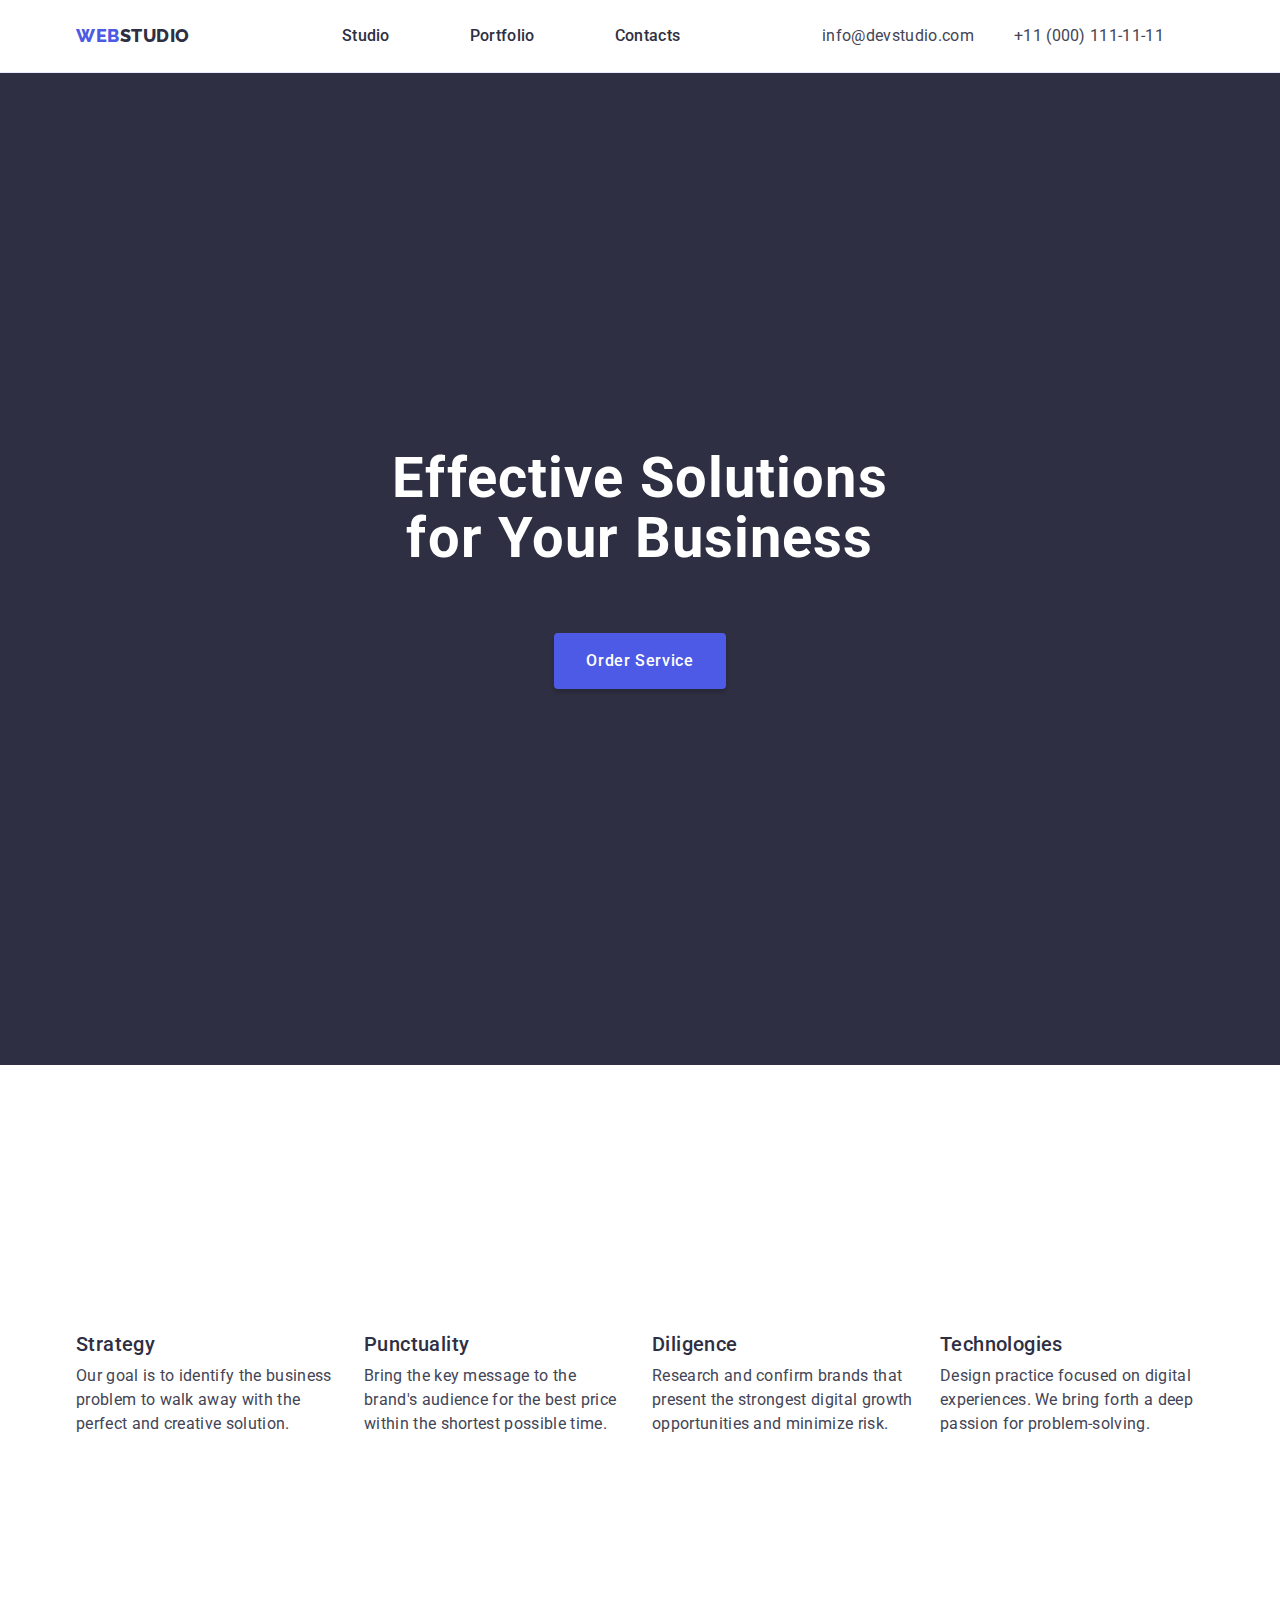
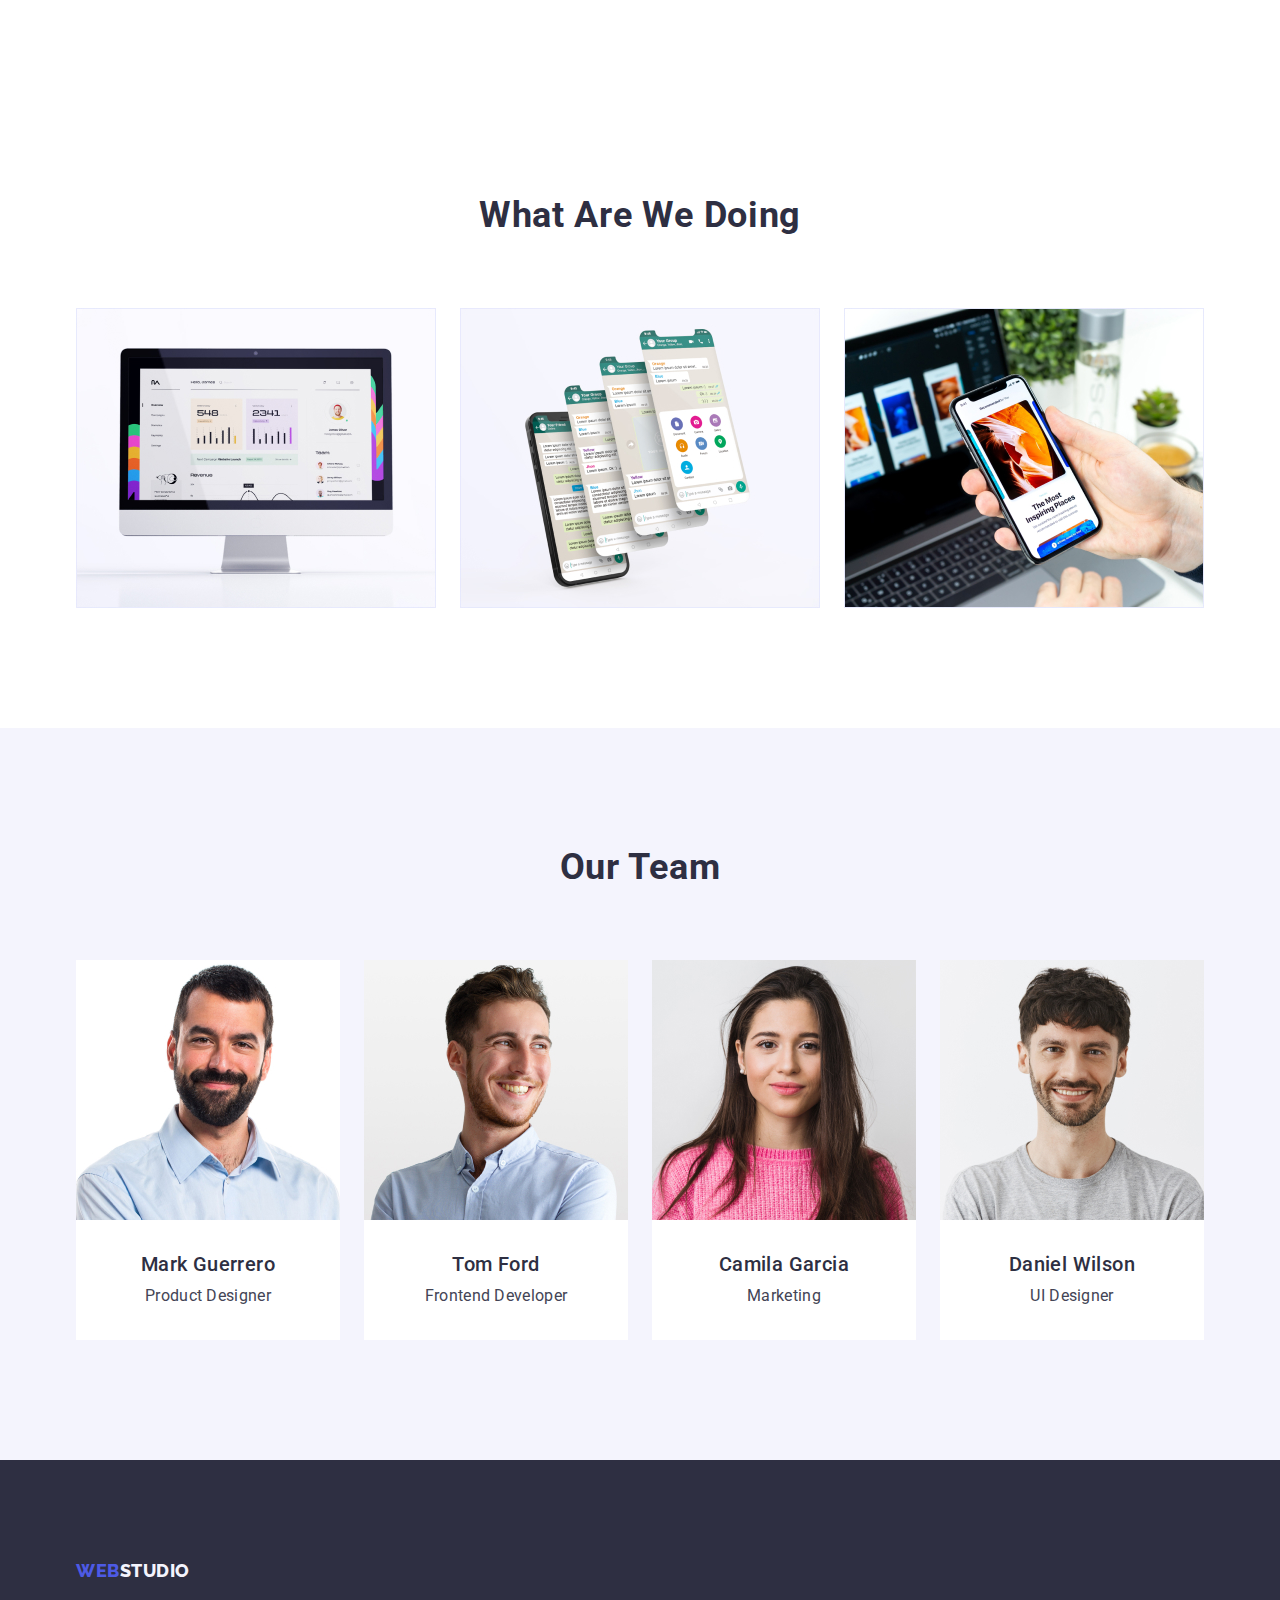
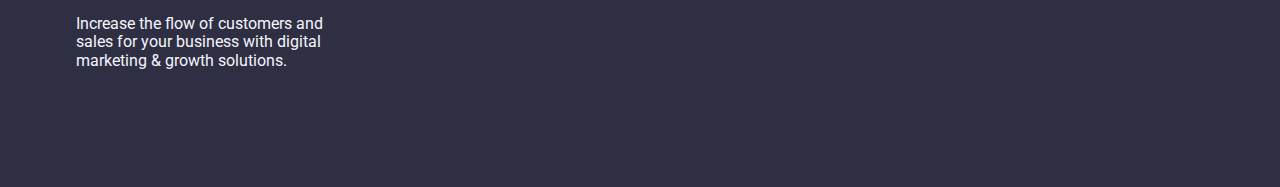
==== commit 46cad13d: "add" ====
--- a/index.html
+++ b/index.html
@@ -12,32 +12,32 @@
     <link rel="stylesheet" href="css/styles.css">
 </head>
 <body>
-    <!-- Неader section -->
-    <header class="border">
-        <div class="header-container container">
-            <!-- Nav -->
-            <nav class="header-nav">
-            <!-- Logo -->
-            <a class="logo link" href="./index.html">Web<span class="logo-item">Studio</span></a>
-            <ul class="nav-list link list">
-                <li class="header-nav-list">
-                    <a class="header-nav-link link" href="./index.html">Studio</a>
-                </li>
-                <li class="header-nav-list">
-                    <a class="header-nav-link link" href="./portfolio.html">Portfolio</a>
-                </li>
-                <li class="header-nav-list">
-                    <a class="header-nav-link link" href="">Contacts</a>
-                </li>
-            </nav>
-            <address class="contacts">
-                <ul class="header-contacts link list">
-                     <li><a class="header-link link" href="mailto:info@devstudio.com">info@devstudio.com</a></li>
-                    <li><a class="header-link list link" href="tel:+110001111111">+11 (000) 111-11-11</a></li>
-                </ul>
-             </address>
-        </div>
-    </header>
+   <!-- Неader section -->
+   <header class="border">
+    <div class="header-container container">
+        <!-- Nav -->
+        <nav class="header-nav">
+        <!-- Logo -->
+        <a class="logo link" href="./index.html">Web<span class="logo-item">Studio</span></a>
+        <ul class="nav-list link list">
+            <li class="header-nav-list">
+                <a class="header-nav-link link" href="./index.html">Studio</a>
+            </li>
+            <li class="header-nav-list">
+                <a class="header-nav-link link" href="./portfolio.html">Portfolio</a>
+            </li>
+            <li class="header-nav-list">
+                <a class="header-nav-link link" href="">Contacts</a>
+            </li>
+        </nav>
+        <address class="contacts">
+            <ul class="header-contacts link list">
+                 <li><a class="header-link link" href="mailto:info@devstudio.com">info@devstudio.com</a></li>
+                <li><a class="header-link list link" href="tel:+110001111111">+11 (000) 111-11-11</a></li>
+            </ul>
+         </address>
+    </div>
+</header>
     <!-- Main section -->
     <main>
         <!-- Hero section -->
--- a/css/styles.css
+++ b/css/styles.css
@@ -157,8 +157,9 @@
 	/* display: inline-block; */
 padding-top: 24px;
 padding-bottom: 24px;
-gap: 40px;
-}
+margin-right: 40px;
+/* gap: 40px; */}
+
 .header-nav-link:hover,
 .header-nav-link:focus {
 color: var(--ocean);
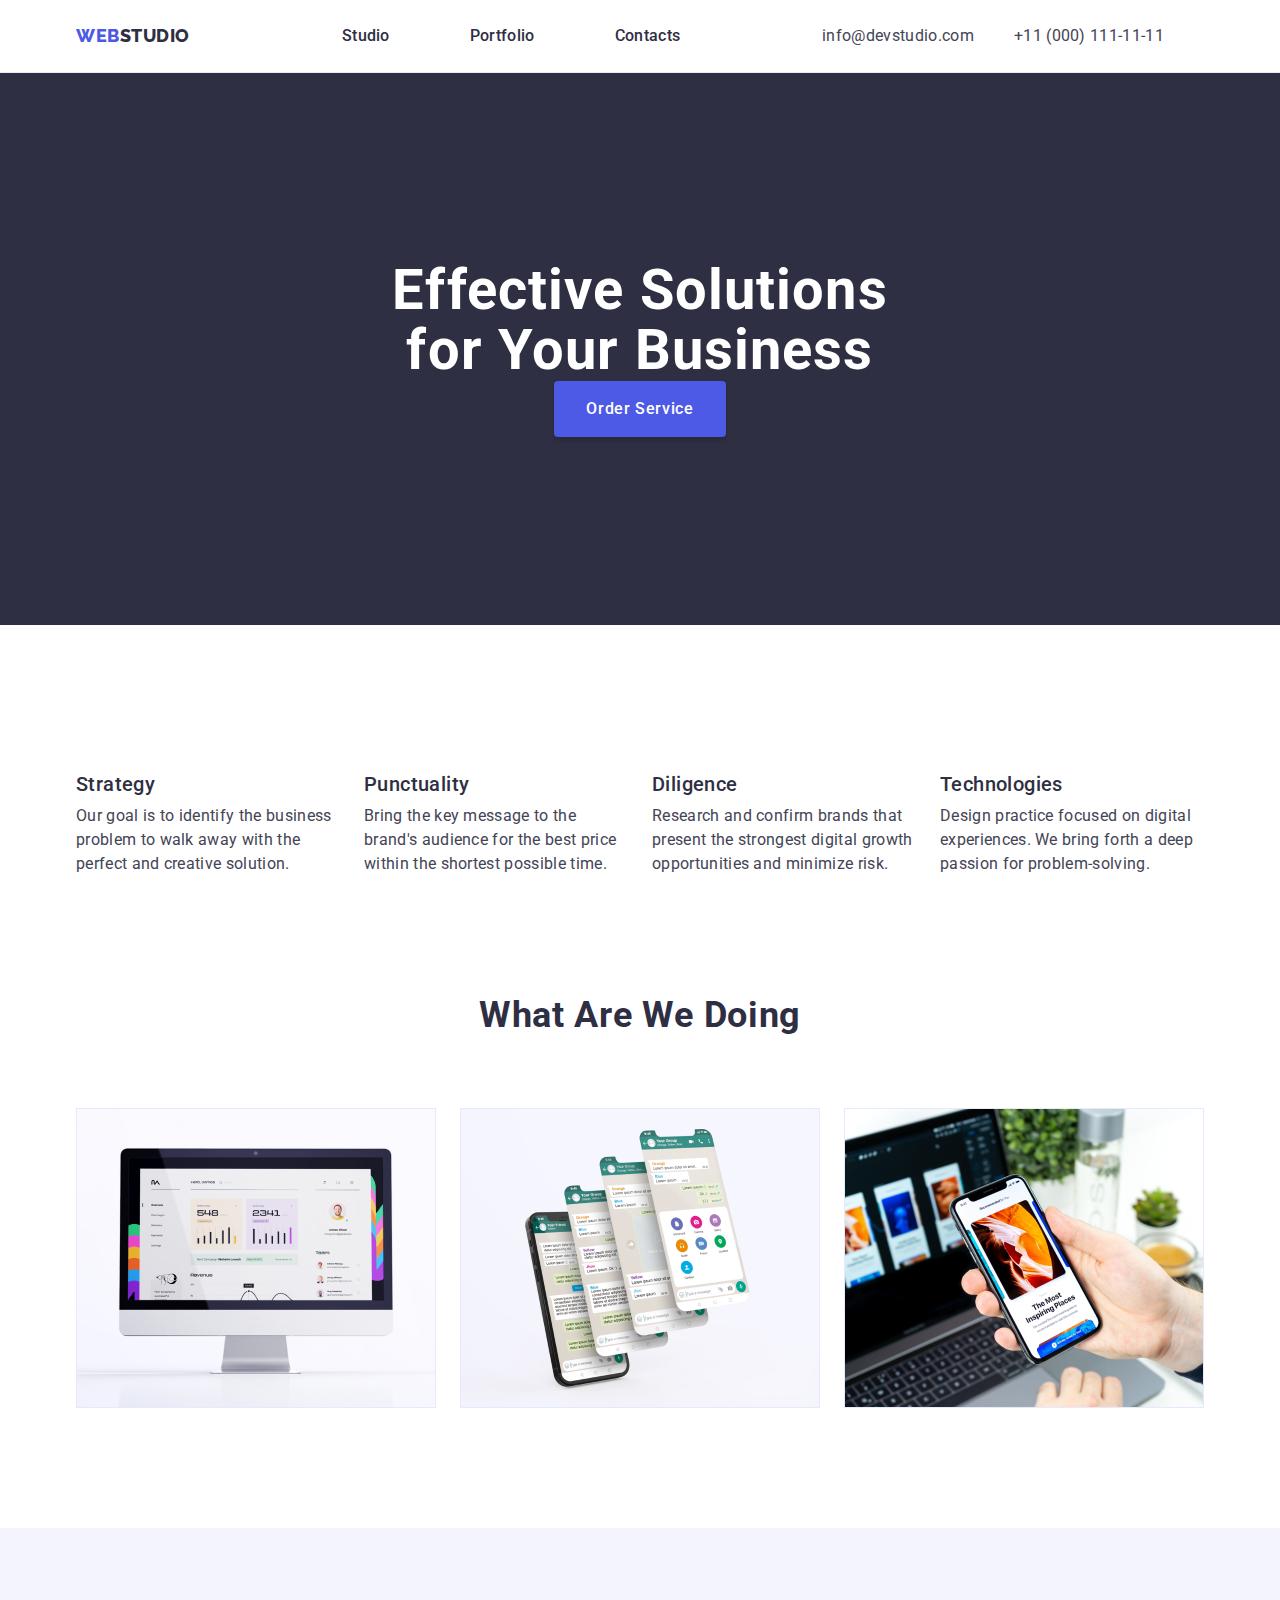
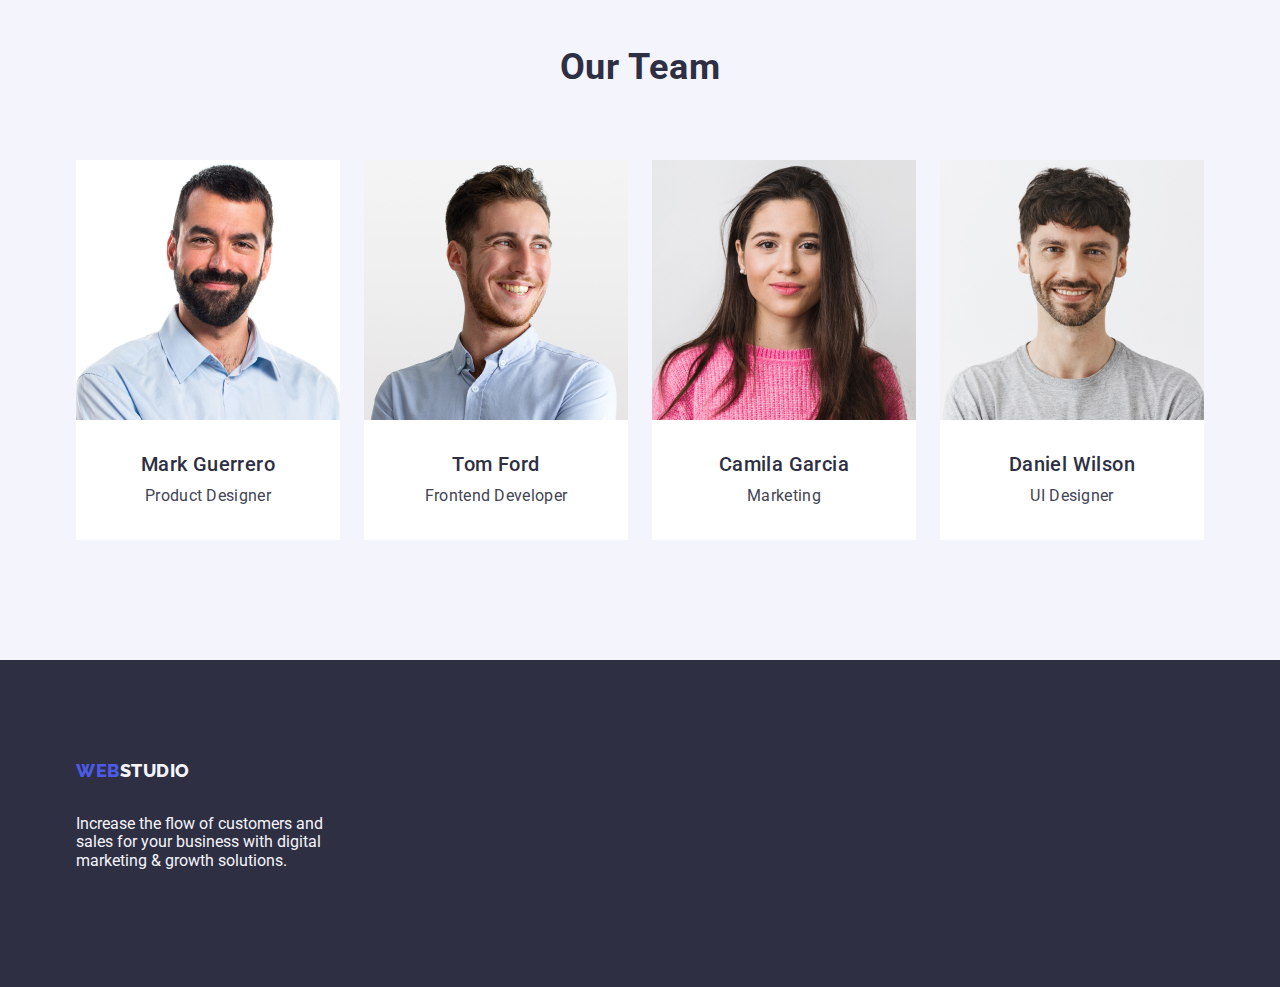
==== commit 399979f1: "add" ====
--- a/index.html
+++ b/index.html
@@ -29,6 +29,7 @@
             <li class="header-nav-list">
                 <a class="header-nav-link link" href="">Contacts</a>
             </li>
+        </ul>
         </nav>
         <address class="contacts">
             <ul class="header-contacts link list">
@@ -49,7 +50,7 @@
             </section>
         <!-- About section -->
             <section class="page-section">
-                <div class="container section">
+                <div class="container">
                     <h2 class="page-title">About sectint</h2>
                     <ul class="page-item list">
                      <li class="desc-item"> 
--- a/css/styles.css
+++ b/css/styles.css
@@ -94,6 +94,7 @@
 color: var(--iris);
 font-style: normal;
 margin-right: 76px;
+max-width: 496px;
 }
 
 .logo-item {
@@ -105,6 +106,7 @@
 text-transform: uppercase;
 color: var(--navy-blue);
 margin-right: 76px;
+max-width: 496px;
 }
 
 
@@ -154,11 +156,9 @@
 margin-right: 0px;
 } 
 .header-link{ 
-	/* display: inline-block; */
 padding-top: 24px;
 padding-bottom: 24px;
-margin-right: 40px;
-/* gap: 40px; */}
+margin-right: 40px;}
 
 .header-nav-link:hover,
 .header-nav-link:focus {
@@ -181,16 +181,12 @@
 }
 
 
-/* Hero=section*/
+/* Hero-section*/
 
 
 /* Main-container */
 .main-container{
-	padding-top: 188px;
-	padding-bottom: 188px;
-	padding-left: 331px;
-	padding-right: 331px;
-	text-align: center;
+text-align: center;
 }
 .hero-section {
 background-color: var(--navy-blue-modal);
@@ -206,7 +202,8 @@
 letter-spacing: 0.02em;
 color: var(--white);
 margin-bottom: 64px;
-min-width: 496px;
+width: 496px;
+margin: auto;
 }
 .hero-title {
 min-width: 496px;
@@ -293,6 +290,7 @@
 } 
 .content-section {
 background-color:var(--white);
+padding-top: 0px;
 }
 
 
@@ -357,6 +355,7 @@
 }
 .logo-link {
 display: inline-block;
+margin-bottom: 16px;
 font-family: 'Raleway',sans-serif;
 font-weight: 800;
 font-size: 18px;
@@ -365,10 +364,11 @@
 letter-spacing: 0.03em;
 text-transform: uppercase;
 color: var(--iris);
-margin-bottom: 16px;
-}
+}
+
 .footer-logo {
 display: inline-block;
+margin-bottom: 16px;
 font-family: 'Raleway',sans-serif;
 font-weight: 800;
 font-size: 18px;
@@ -376,9 +376,8 @@
 align-items: center;
 letter-spacing: 0.03em;
 text-transform: uppercase;
-color: var(--cloud);
-margin-bottom: 16px;
-}
+color: var(--cloud);}
+
 .footer-text {
 margin-top: 17.5px;
 color: #f4f4fd;
@@ -401,8 +400,7 @@
 }
 .body-items{
 	--items: 3;
-	gap: 48px;
-	/* margin-bottom: 24px */
+	row-gap: 48px;
 }
 
 /* .body-items:nth-child(n+7)
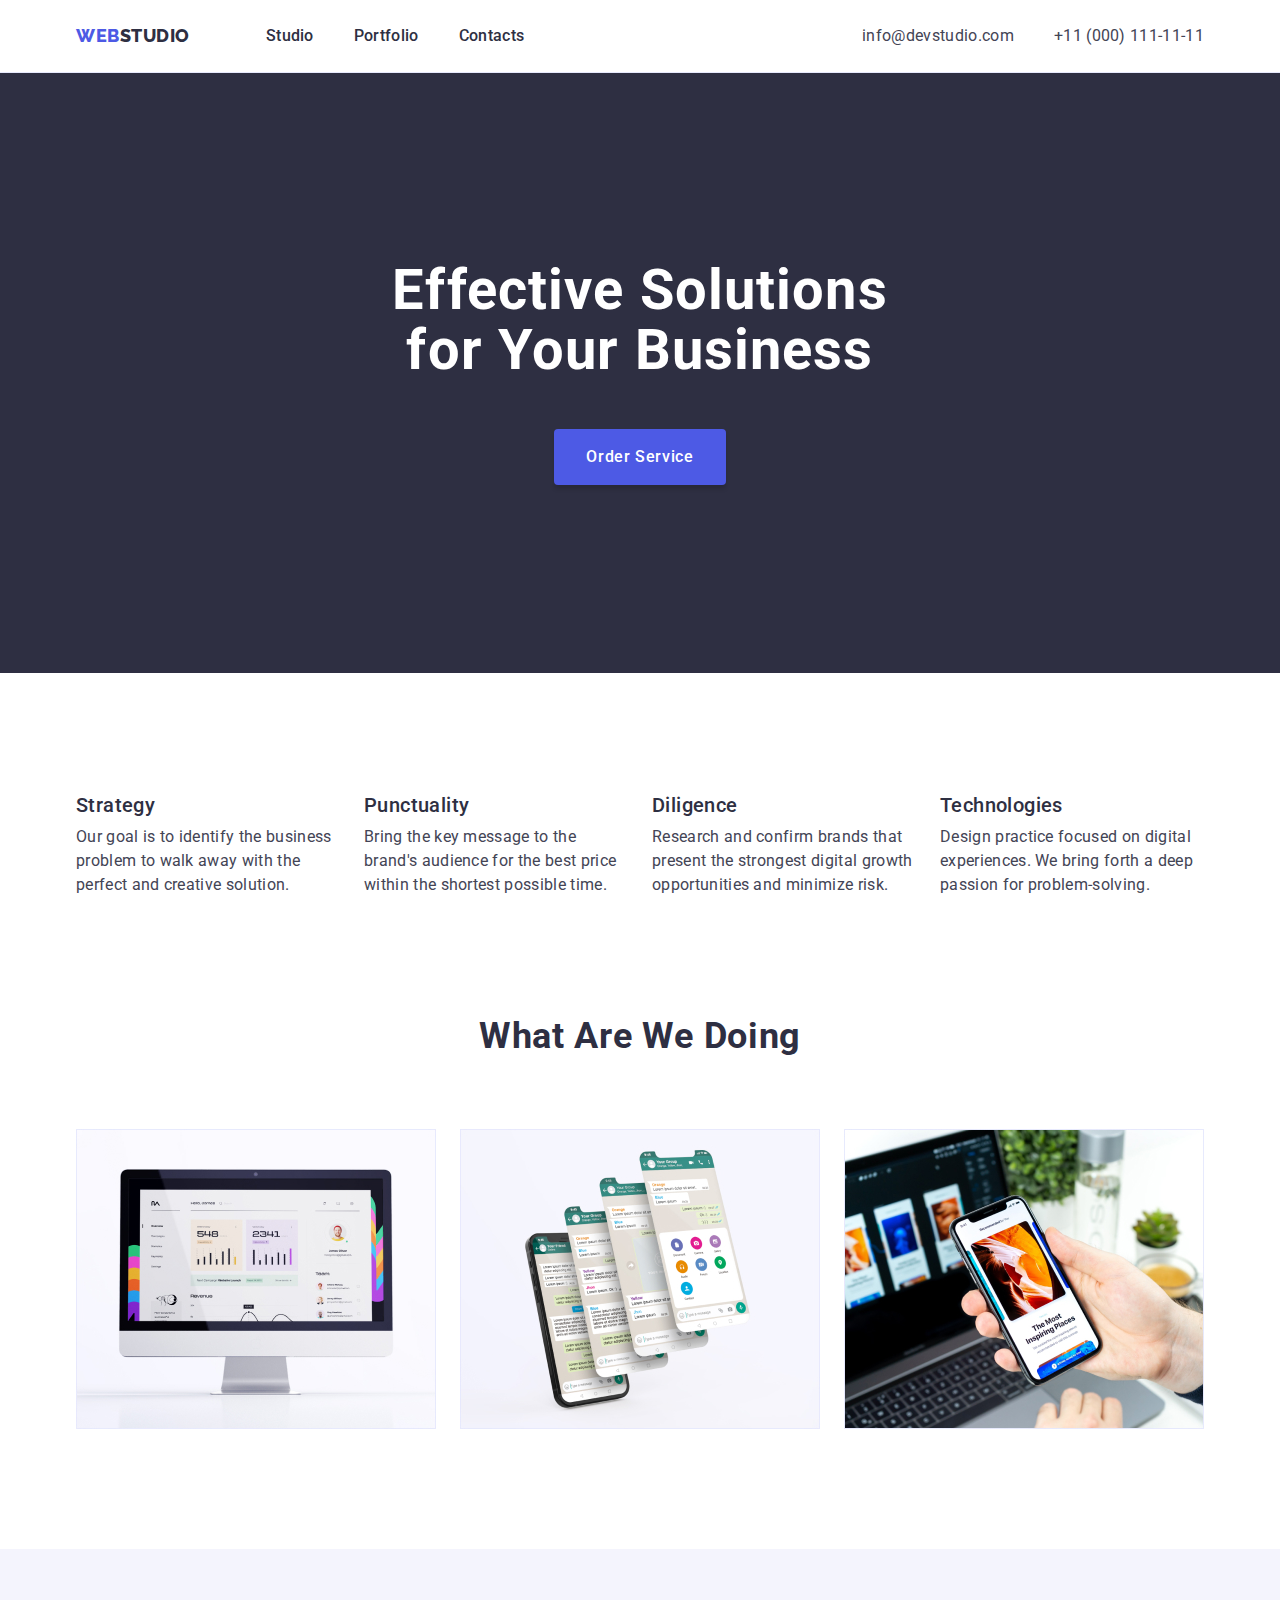
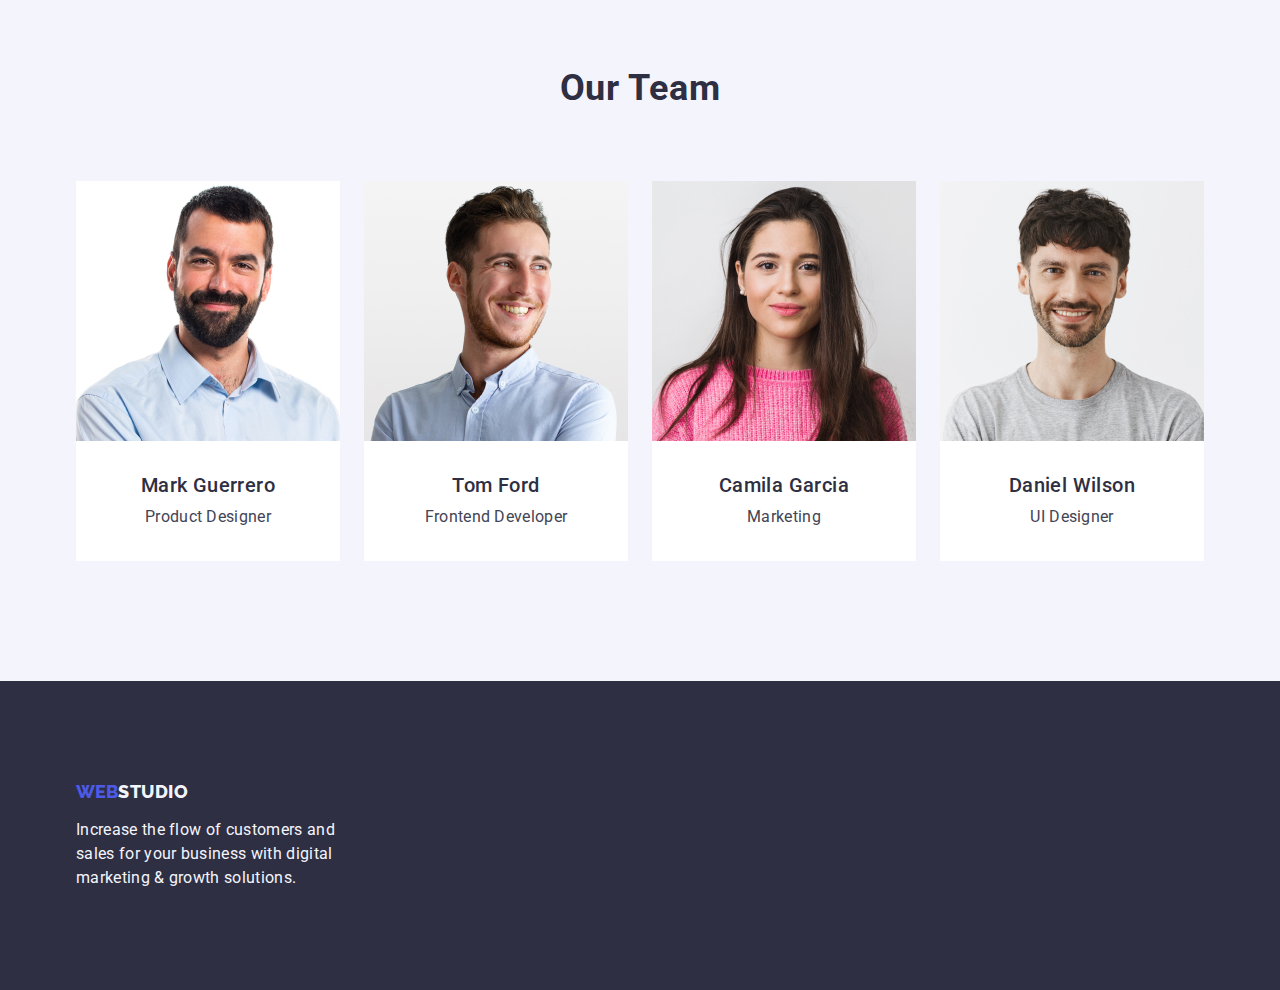
==== commit 25b1b750: "add" ====
--- a/index.html
+++ b/index.html
@@ -44,14 +44,14 @@
         <!-- Hero section -->
             <section class="hero-section">
                 <div class="main-container container"> 
-                    <h1 class="hero-caption">Effective Solutions <span class="hero-title">for Your Business</span></h1>
+                    <h1 class="hero-caption">Effective Solutions for Your Business</h1>
                     <button class="button" type="button">Order Service</button>
                 </div>
             </section>
         <!-- About section -->
             <section class="page-section">
                 <div class="container">
-                    <h2 class="page-title">About sectint</h2>
+                    <h2 class="visually-hidden">About section</h2>
                     <ul class="page-item list">
                      <li class="desc-item"> 
                          <h3 class="section-title">Strategy</h3>
@@ -129,9 +129,9 @@
     <!-- Footer -->
         <footer class="footer-section list">
             <div class="container-footer container">
-                <a class="logo link" href="./index.html">Web<span class="footer-logo">Studio</span></a>
+                <a class="footer-logo-link link" href="./index.html">Web<span class="footer-logo">Studio</span></a>
                 <p class="footer-text">Increase the flow of customers and sales for your business with digital marketing &#38; growth solutions.</p>
             </div>
         </footer>
 </body>
-</html>+</html>
--- a/css/styles.css
+++ b/css/styles.css
@@ -65,11 +65,11 @@
 
 /* Conteiner */
 .container {
-	width: 1158px;
-    margin-left: auto;
-	margin-right: auto;
-	padding-left: 15px;
-	padding-right: 15px;
+width: 1158px;
+margin-left: auto;
+margin-right: auto;
+padding-left: 15px;
+padding-right: 15px;
 
 }
 
@@ -98,15 +98,7 @@
 }
 
 .logo-item {
-font-family: 'Raleway',sans-serif;
-font-weight: 800;
-font-size: 18px;
-line-height: 1.17;
-letter-spacing: 0.03em;
-text-transform: uppercase;
-color: var(--navy-blue);
-margin-right: 76px;
-max-width: 496px;
+color: var(--navy-blue);
 }
 
 
@@ -116,7 +108,7 @@
 font-style: normal;
 }   
 .header-contacts{
-/* display: inline-block; */
+gap: 40px;
 display: flex;
 align-items: center;
 }
@@ -131,13 +123,10 @@
 text-align: center;
 }
 .nav-list{
-/* display: inline-block; */
-display: flex;
-/* align-items: center; */
+display: flex;
 gap: 40px;
 }
 .header-nav-link {
-/* display: inline-block; */
 font-weight: 500;
 font-size: 16px;
 line-height: 1.5;
@@ -145,20 +134,13 @@
 color: var(--navy-blue);
 padding-top: 24px;
 padding-bottom: 24px;
-gap: 40px;
-}
-.header-nav-list{
-margin-right: 40px;
+display: block;
+}
+
+.header-link{ 
+display: block;
 padding-top: 24px;
-padding-bottom: 24px;
-}
-.header-nav-list:last-child{
-margin-right: 0px;
-} 
-.header-link{ 
-padding-top: 24px;
-padding-bottom: 24px;
-margin-right: 40px;}
+padding-bottom: 24px;}
 
 .header-nav-link:hover,
 .header-nav-link:focus {
@@ -201,14 +183,11 @@
 text-align: center;
 letter-spacing: 0.02em;
 color: var(--white);
-margin-bottom: 64px;
-width: 496px;
+padding-bottom: 48px;
+max-width: 496px;
 margin: auto;
 }
-.hero-title {
-min-width: 496px;
-white-space: pre;
-}
+
 
 
 /* Booton */
@@ -244,17 +223,17 @@
 
 /* About section */
 .page-section{
+}
+.page-item{
+display: flex;
+padding-bottom: 120px;
 padding-top: 120px;
-padding-bottom: 120px;
-}
-.page-item{
-display: flex;
 }
 .desc-item{
-	margin-right: 24px;
+margin-right: 24px;
 }
 .desc-item:last-child{
-	margin-right: 0;
+margin-right: 0;
 }
 .section-title {
 font-weight: 500;
@@ -264,9 +243,22 @@
 color: var(--navy-blue);
 margin-bottom: 8px;
 }
-.page-title {
+.visually-hidden {
 visibility: hidden;
-}
+position: absolute;
+width: 1px;
+height: 1px;
+margin: -1px;
+border: 0;
+padding: 0;
+		
+white-space: nowrap;
+clip-path: inset(100%);
+clip: rect(0 0 0 0);
+overflow: hidden;
+}
+	  
+
 .section-text {
 font-weight: 400;
 font-size: 16px;
@@ -346,29 +338,25 @@
 text-align: center;
 }
 
-
 /* Footer */
 .footer-section {
 background-color: var(--navy-blue-modal);
 padding-top: 100px;
 padding-bottom: 100px;
 }
-.logo-link {
+
+.footer-logo-link {
 display: inline-block;
 margin-bottom: 16px;
 font-family: 'Raleway',sans-serif;
 font-weight: 800;
 font-size: 18px;
-line-height: 1.17;
 align-items: center;
-letter-spacing: 0.03em;
 text-transform: uppercase;
 color: var(--iris);
 }
 
 .footer-logo {
-display: inline-block;
-margin-bottom: 16px;
 font-family: 'Raleway',sans-serif;
 font-weight: 800;
 font-size: 18px;
@@ -379,34 +367,28 @@
 color: var(--cloud);}
 
 .footer-text {
-margin-top: 17.5px;
 color: #f4f4fd;
-min-width: 264px;
-min-height: 72px;
-}
-.container-footer{
-padding-right: 860px;}
-
+width: 264px;
+line-height: 24px;
+letter-spacing: 0.02em;
+}
 
 
 
 /* Portfolio */
-
+.main-item-wrapper{
+row-gap: 48px;
+}
 
 
 .main-section{
-	padding-top: 96px;
-	padding-bottom: 120px;
+padding-top: 96px;
+padding-bottom: 120px;
 }
 .body-items{
-	--items: 3;
-	row-gap: 48px;
-}
-
-/* .body-items:nth-child(n+7)
-{
-	margin-bottom: 0px;
-} */
+--items: 3;
+}
+
 .main-title {
 font-weight: 500;
 font-size: 20px;
@@ -428,11 +410,7 @@
 padding-right: 24px;
 padding-bottom: 12px;
 padding-top: 12px;
-min-width: 126px;
-min-height: 48px;
 border-radius: 4px;
-margin-top: 108px;
-margin-bottom: 72px;
 }
 .main-button{
 border: 1px solid var(--cornflower);
@@ -466,14 +444,11 @@
 border-top:none ;
 }
 .main-title {
-padding-bottom: 8px;
 margin-bottom: 8px;
 }
 .main-item {
 justify-content: center;
 flex-wrap: nowrap;
---items: 5;
 min-width: 116px;
-margin-right: 48px;
-margin-bottom: 72px
-}+margin-bottom: 72px;
+}
